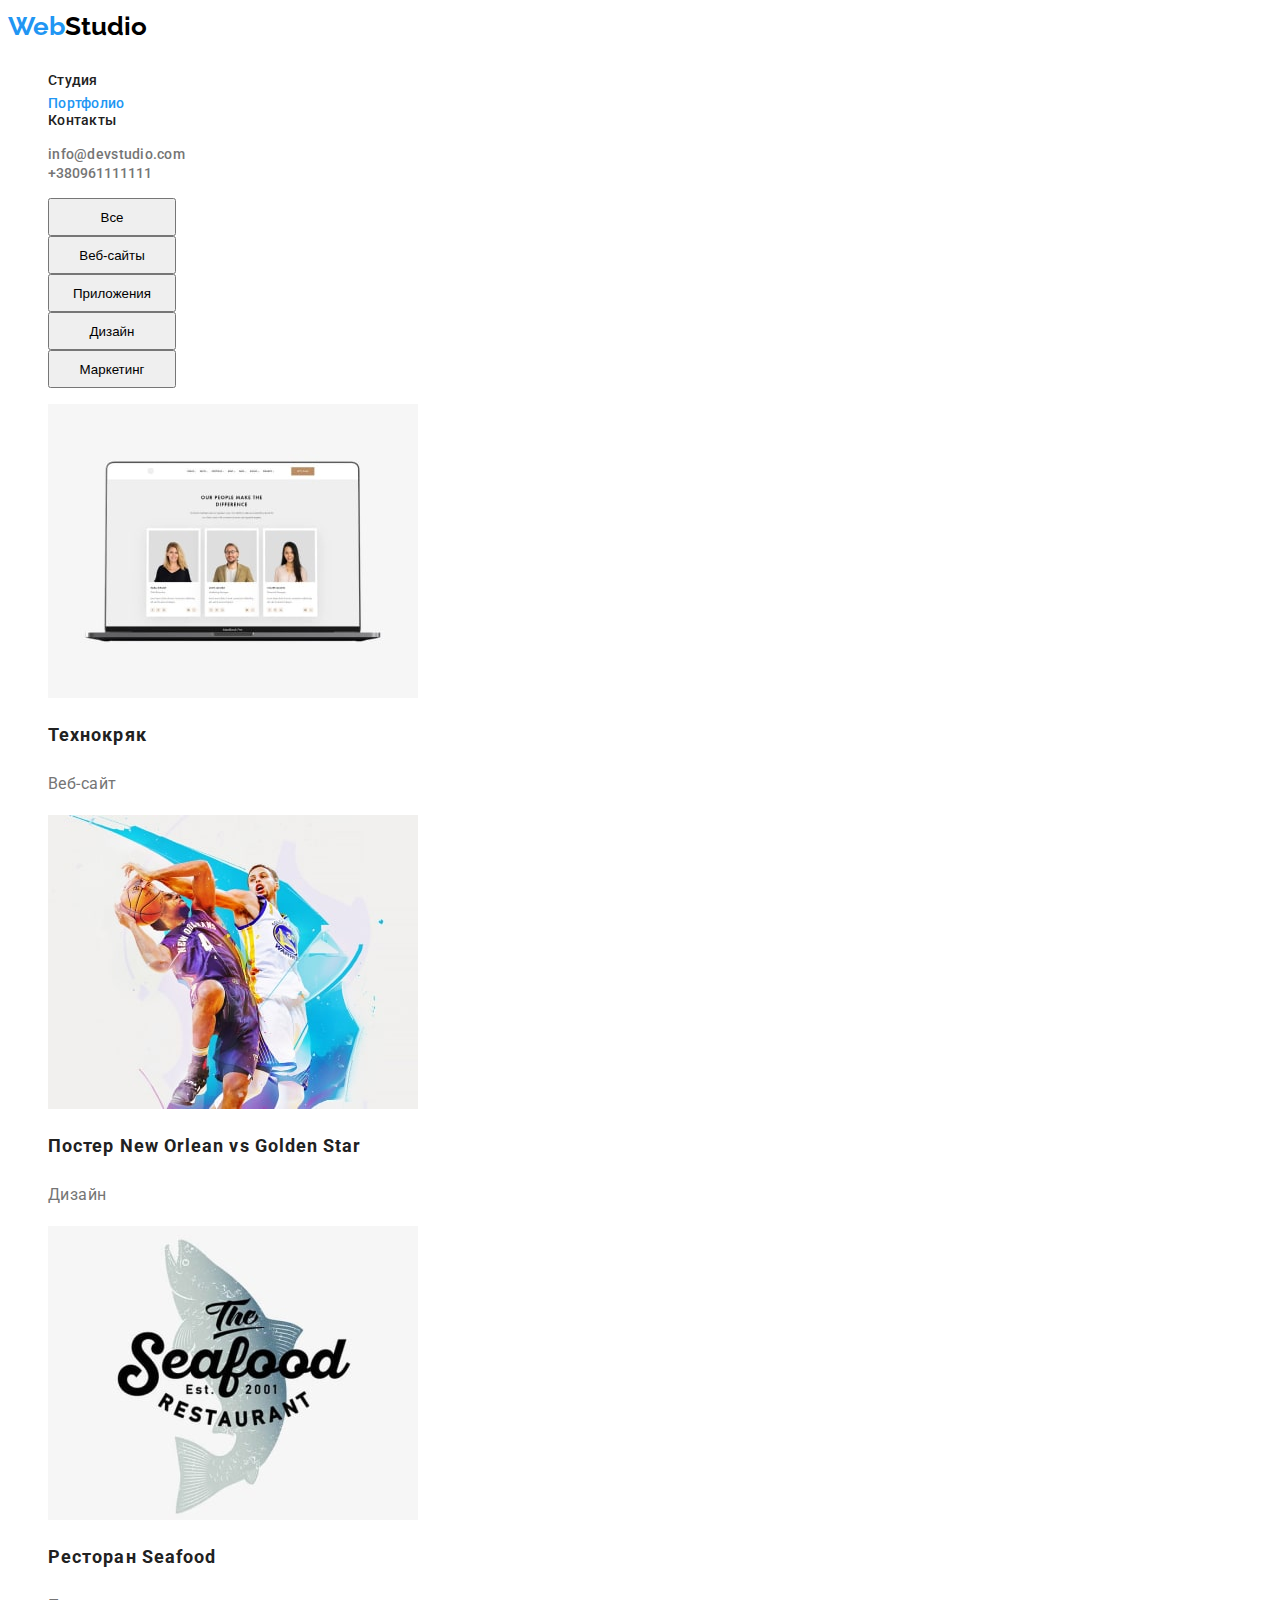
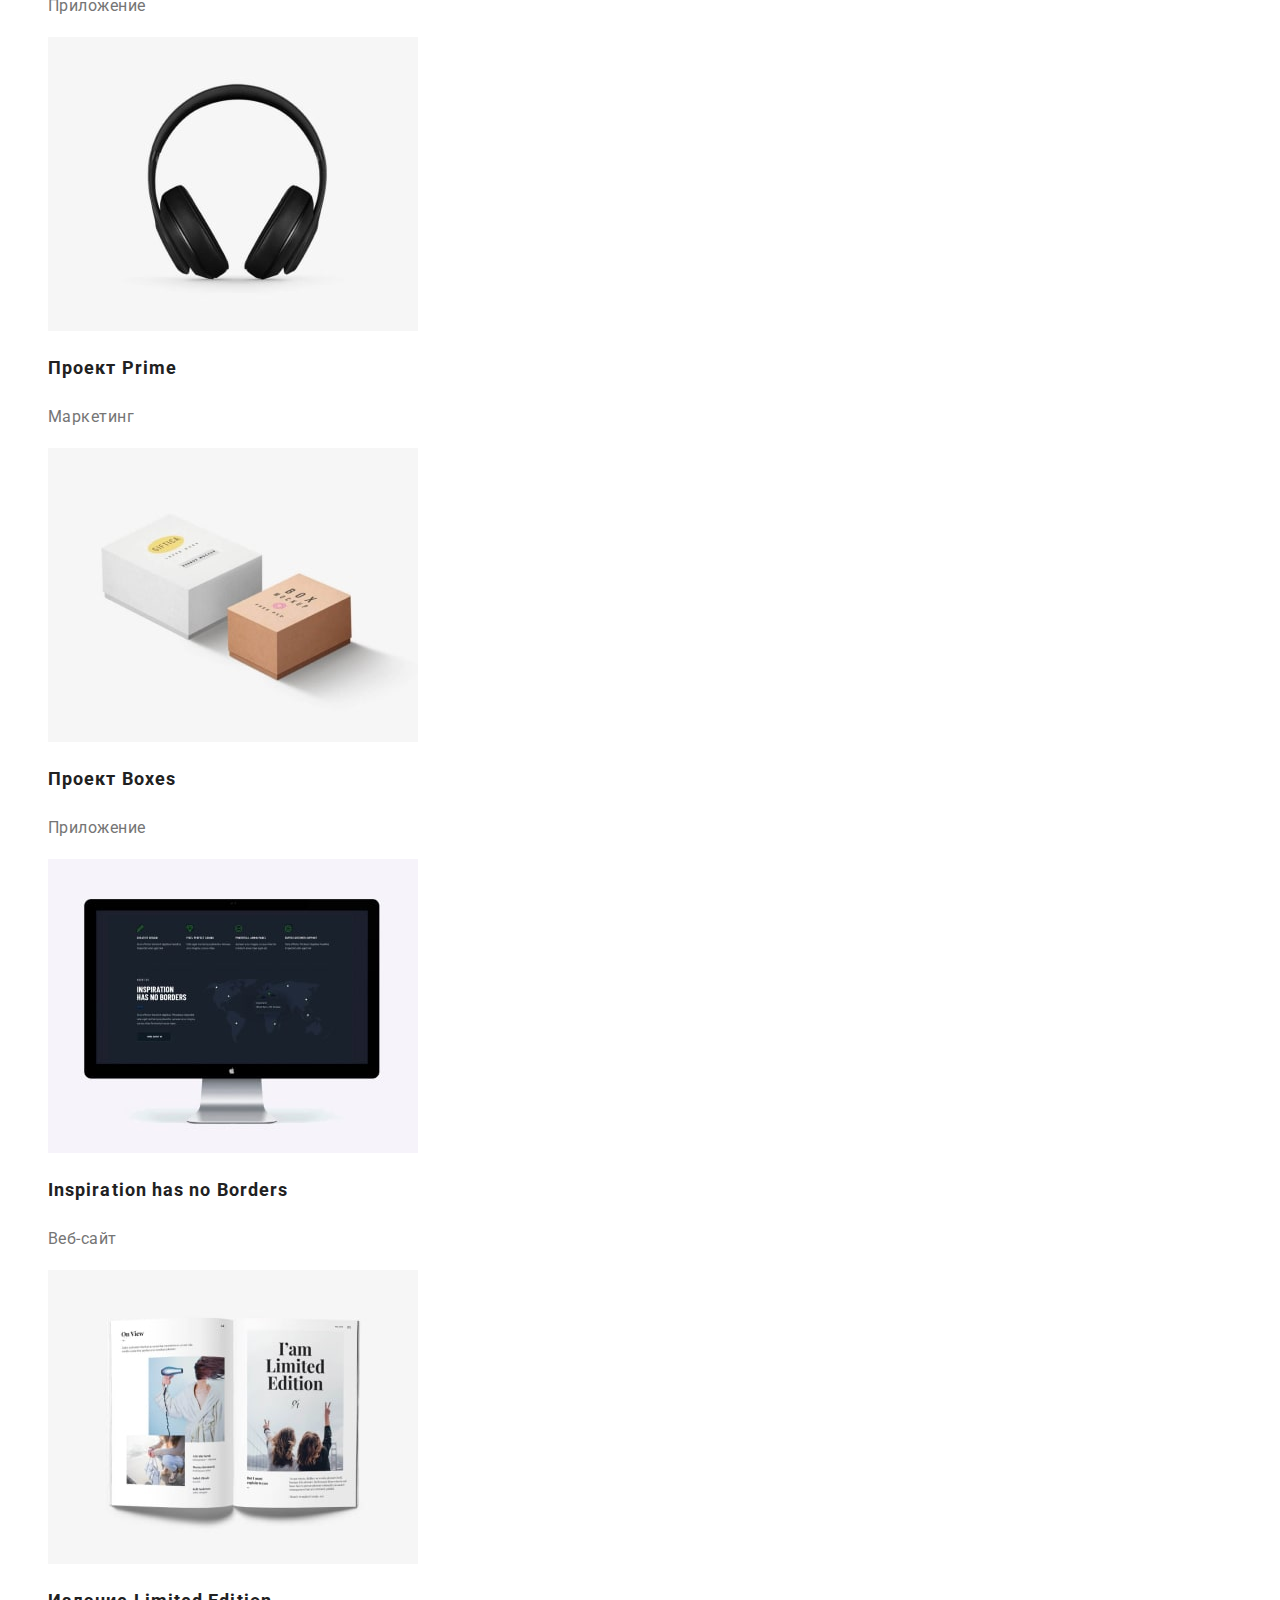
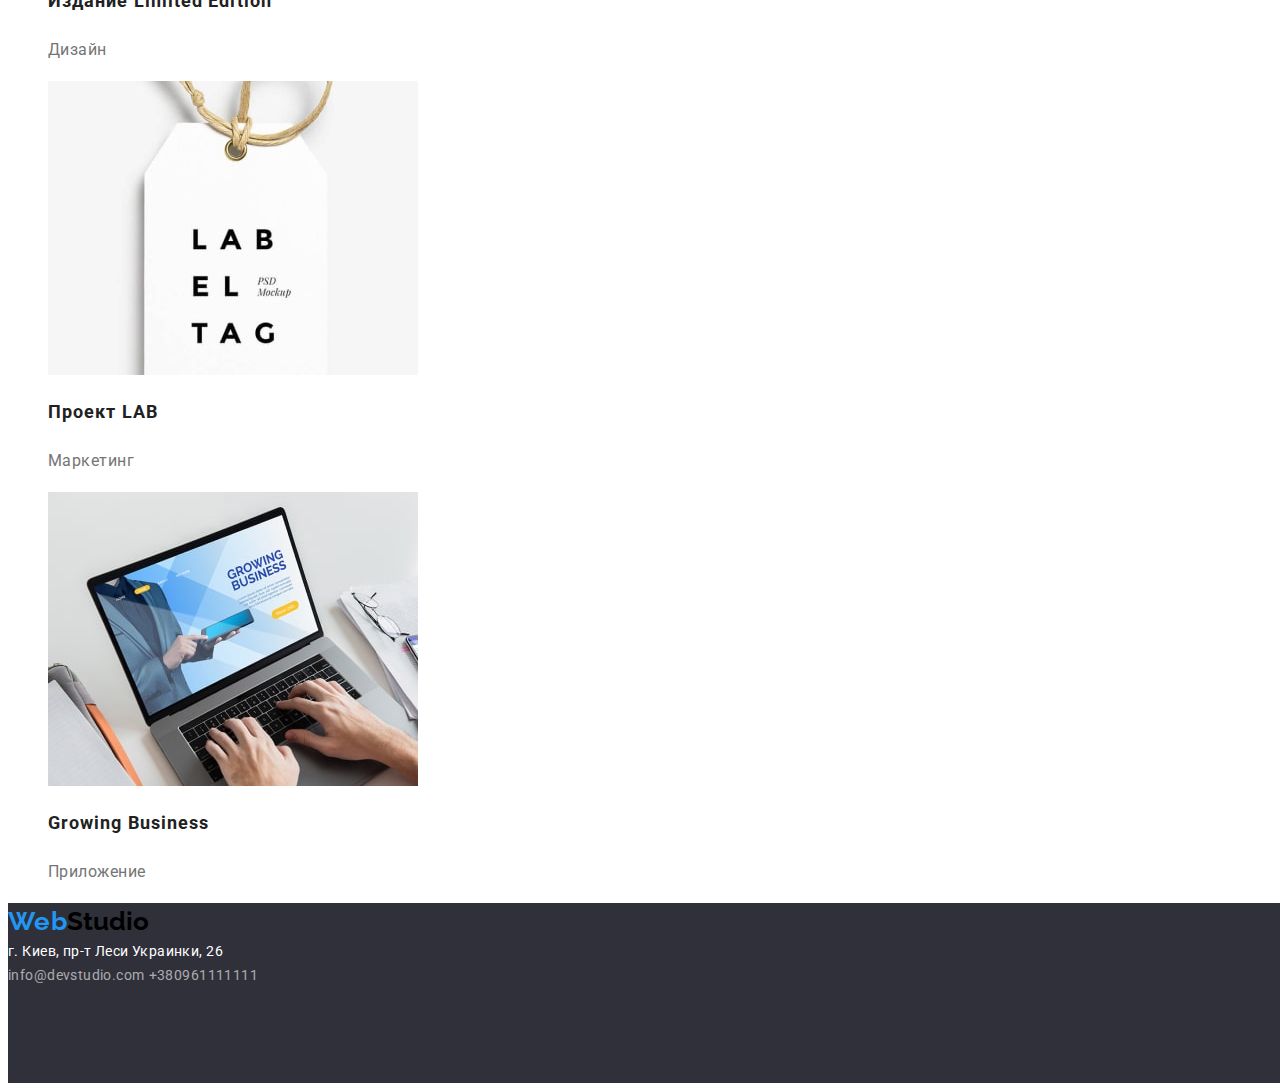
==== portfolio.html @ c07ab166 "Update portfolio.html" ====
<!DOCTYPE html>
<html lang="ru">
  <head>
    <meta charset="UTF-8" />
    <meta http-equiv="X-UA-Compatible" content="IE=edge" />
    <meta name="viewport" content="width=device-width, initial-scale=1.0" />    
    <title>Портфолио</title>
    <link rel="stylesheet" href="./css/styles.css" />
    <link rel="preconnect" href="https://fonts.googleapis.com" />
  <link rel="preconnect" href="https://fonts.gstatic.com" crossorigin />
  <link
    href="https://fonts.googleapis.com/css2?family=Raleway:wght@700&family=Roboto:wght@400;500;700;900&display=swap"
    rel="stylesheet"
  />
  </head>
  <body>
    <header class="page-header">
      <nav class="nav">
        <a class="logo-link" href="./index.html">
          <span class="logo-blue">Web</span><span class="logo-black">Studio</span>
        <ul class="site-nav">
          <li>
            <a href="./index.html" target="_self" class="link">Студия</a></li>
          <li>
            <a href="./portfolio.html"target="_self" class="link-current">Портфолио</a></li>
          <li><a href="#" class="link">Контакты</a></li>
        </ul>
      </nav>
      <ul>
        <li>
          <a href="mailto:info@devstudio.com" class="mailto"
            >info@devstudio.com</a
          >
        </li>
        <li><a href="tel:+380961111111" class="tel">+380961111111</a></li>
      </ul>
    </header>
    <main>
      <section class="section">
 <ul class="list">
        <li><button type="button>"<a href="#"class="button">Все</a></li>
        <li><button type="button>"<a href="#Веб-сайты" class="button">Веб-сайты</a></li>
        <li><button type="button>"<a href="#Приложения" class="button">Приложения</a></li>
        <li><button type="button>"<a href="#Дизайн" class="button">Дизайн</a></li>
        <li><button type="button>"<a href="#Маркетинг" class="button">Маркетинг</a></li>
      </ul>
      <ul class="list">
        <li class="item">
          <img
            src="./images/portfolio/notebook.jpg"
            alt="notebook"
            width="370"
            height="294"
          />

          <h2 class="title">Технокряк</h2>
          <p class="title-text">Веб-сайт</p>
        </li>
        <li class="item">
          <img
            src="./images/portfolio/basketball.jpg"
            alt="basketball"
            width="370"
            height="294"
          />
          <h2 class="title">Постер New Orlean vs Golden Star</h2>
          <p class="title-text">Дизайн</p>
        </li>
        <li class="item">
          <img
            src="./images/portfolio/seafood.jpg"
            alt="seafood"
            width="370"
            height="294"
          />
          <h2 class="title">Ресторан Seafood</h2>
          <p class="title-text">Приложение</p>
        </li>
        <li class="item">
          <img
            src="./images/portfolio/handsfree.jpg"
            alt="handsfree"
            width="370"
            height="294"
          />
          <h2 class="title">Проект Prime</h2>
          <p class="title-text">Маркетинг</p>
        </li>
        <li class="item">
          <img
            src="./images/portfolio/boxes.jpg"
            alt="boxes"title-
            width="370"title-
            height="294"
          />
          <h2 class="title">Проект Boxes</h2>
          <p class="title-text">Приложение</p>
        </li>
        <li class="item">
          <img
            src="./images/portfolio/monitor.jpg"
            alt="monitor"
            width="370"
            height="294"
          />
          <h2 lang="en" class="title">Inspiration has no Borders</h2>
          <p class="title-text">Веб-сайт</p>
        </li>
        <li class="item">
          <img
            src="./images/portfolio/paper.jpg"
            alt="paper"
            width="370"
            height="294"
          />
          <h2 class="title">Издание Limited Edition</h2>
          <p class="title-text">Дизайн</p>
        </li>
        <li class="item">
          <img
            src="./images/portfolio/label.jpg"
            alt="label"
            width="370"
            height="294"
          />
          <h2 class="title">Проект LAB</h2>
          <p class="title-text">Маркетинг</p>
        </li>
        <li class="item">
          <img
            src="./images/portfolio/notebook2.jpg"
            alt="notebook2"
            width="370"
            height="294"title-
          />
          <h2 lang="en" class="title">Growing Business</h2>
          <p class="title-text">Приложение</p>
        </li>
      </ul>
      </section>
    </main>
    <footer class="footer"> 
      <a class="logo-footer" href="./index.html">
      <span class="logo-blue">Web</span><span class="logo-black">Studio</span></a>
      <address class="address">
        <a class="text"
          href="https://goo.gl/maps/abnh6qpAqcnmWEYV7"
          target="_blank"
          rel="noopener noreferrer"
          >г. Киев, пр-т Леси Украинки, 26</a
        >
      </address>
      <a href="mailto:info@devstudio.com"class="mailto">info@devstudio.com</a>
      <a href="tel:+380961111111" class="tel">+380961111111</a>
    </footer>
  </body>
</html>
---- css/styles.css ----
body {
  font-family: "Raleway", sans-serif;
  font-family: "Roboto", sans-serif;
}

ul {
  list-style: none;
}
/* Логотип */
.logo-link {
  font-family: "Raleway";
  font-style: normal;
  font-weight: 700;
  font-size: 26px;
  line-height: 1.4;
  text-decoration: none;
}
.logo-blue {
  font-family: "Raleway";
  font-style: normal;
  font-weight: 700;
  font-size: 26px;
  line-height: 1.4;
  text-decoration: none;
  color: #2196f3;
}
.logo-black {
  font-family: "Raleway";
  font-style: normal;
  font-weight: 700;
  font-size: 26px;
  line-height: 1.4;
  text-decoration: none;
  color: black;
}
.link-current {
  color: #2196f3;
}
.site-nav {
  font-family: "Roboto";
  font-style: normal;
  font-weight: 500;
  font-size: 14px;
  line-height: 1.2;
  letter-spacing: 0.02em;
}
.site-nav a {
  text-decoration: none;
}
.site-nav .link {
  color: #212121;
}

/* E-mail */
.mailto {
  font-family: "Roboto";
  font-style: normal;
  font-weight: 500;
  font-size: 14px;
  line-height: 1.15;
  letter-spacing: 0.02em;
  color: #757575;
  text-decoration: none;
}
.mailto:hover {
  color: #2196f3;
}
/* Телефон */
.tel {
  font-family: Roboto;
  font-style: normal;
  font-weight: 500;
  font-size: 14px;
  line-height: 1.15;
  color: #757575;
  text-decoration: none;
}
.tel:hover {
  color: #2196f3;
}

main {
  background-color: #ffffff;
}
.section-captain {
  background-color: #2f303a;
  width: 1600px;
  height: 300px;
  left: 0px;
  top: 80px;
}
.section-captain-title {
  font-family: "Roboto";
  font-style: normal;
  font-weight: 900;
  font-size: 44px;
  line-height: 1.36;
  text-align: center;
  letter-spacing: 0.06em;
  text-transform: uppercase;
  color: #ffffff;
}
/* Кнопка */
.btn {
  font-family: "Roboto";
  font-style: normal;
  font-weight: 700;
  font-size: 16px;
  line-height: 1.87;
  display: flex;
  align-items: center;
  text-align: center;
  letter-spacing: 0.06em;
  color: #ffffff;
}
.btn {
  position: absolute;
  width: 200px;
  height: 50px;
  left: 700px;
  top: 430px;
  background: #2196f3;
  box-shadow: 0px 4px 4px rgba(0, 0, 0, 0.15);
  border-radius: 4px;
}
.btn:hover {
  color: teal;
}

/* Section 1 */
.section .subtitle {
  font-family: "Roboto";
  font-style: normal;
  font-weight: 700;
  font-size: 14px;
  line-height: 1.17;
  letter-spacing: 0.03em;
  text-transform: uppercase;

  color: #212121;
}
.section .text {
  font-family: "Roboto";
  font-style: normal;
  font-weight: 400;
  font-size: 14px;
  line-height: 1.71;
  letter-spacing: 0.03em;

  color: #757575;
}
.content .title {
  font-family: "Roboto";
  font-style: normal;
  font-weight: 700;
  font-size: 36px;
  line-height: 1.17;
  text-align: center;
  letter-spacing: 0.03em;
}
.user {
  width: 1600px;
  background: #f5f4fa;
}
.user .title {
  font-family: "Roboto";
  font-style: normal;
  font-weight: 700;
  font-size: 36px;
  line-height: 1.17;
  text-align: center;
  letter-spacing: 0.03em;
}
.user h3 {
  font-family: "Roboto";
  font-style: normal;
  font-weight: 500;
  font-size: 16px;
  line-height: 1.17;
  letter-spacing: 0.03em;
  color: #212121;
}
.user p {
  font-family: "Roboto";
  font-style: normal;
  font-weight: 400;
  font-size: 16px;
  line-height: 1.17;
  letter-spacing: 0.03em;
  color: #757575;
}
.name-text {
  text-align: center;
}

.footer {
  width: 1600px;
  height: 180px;
  left: 0px;
  top: 2097px;

  background: #2f303a;
}
.footer .logo-footer {
  text-decoration: none;
}
.footer .logo-blue {
  font-family: "Raleway";
  font-style: normal;
  font-weight: 700;
  font-size: 26px;
  line-height: 1.38;
  letter-spacing: 0.03em;
}
.footer .logo-white {
  font-family: "Raleway";
  font-style: normal;
  font-weight: 700;
  font-size: 26px;
  line-height: 1.38;
  letter-spacing: 0.03em;
  color: white;
}
.footer .address {
  font-family: "Roboto";
  font-style: normal;
  font-weight: 400;
  font-size: 14px;
  line-height: 1.71;
  letter-spacing: 0.03em;
  color: #ffffff;
}
.footer .text {
  text-decoration: none;
  color: #ffffff;
}
.footer .text:hover {
  color: #2196f3;
}
.footer .mailto {
  font-family: "Roboto";
  font-style: normal;
  font-weight: 400;
  font-size: 14px;
  line-height: 1.71;
  letter-spacing: 0.03em;
  color: rgba(255, 255, 255, 0.6);
}
.footer .mailto:hover {
  color: #2196f3;
}
.footer .tel {
  font-family: "Roboto";
  font-style: normal;
  font-weight: 400;
  font-size: 14px;
  line-height: 1.71;
  letter-spacing: 0.03em;
  color: rgba(255, 255, 255, 0.6);
}
.footer .tel:hover {
  color: #2196f3;
}
/* Portfolio */
.list .button {
  width: 128px;
  height: 38px;
  left: 576px;
  top: 174px;
}
.list .button:hover {
  color: #2196f3;
}

.header {
  background-color: #fff;
}
.item .title {
  width: 322px;
  height: 36px;
  left: 239px;
  top: 576px;

  font-family: "Roboto";
  font-style: normal;
  font-weight: 700;
  font-size: 18px;
  line-height: 36px;
  /* identical to box height, or 200% */

  letter-spacing: 0.06em;

  color: #212121;
}
.title-text {
  width: 322px;
  height: 30px;
  left: 239px;
  top: 616px;

  font-family: "Roboto";
  font-style: normal;
  font-weight: 400;
  font-size: 16px;
  line-height: 30px;
  /* identical to box height, or 188% */

  letter-spacing: 0.03em;

  color: #757575;
}
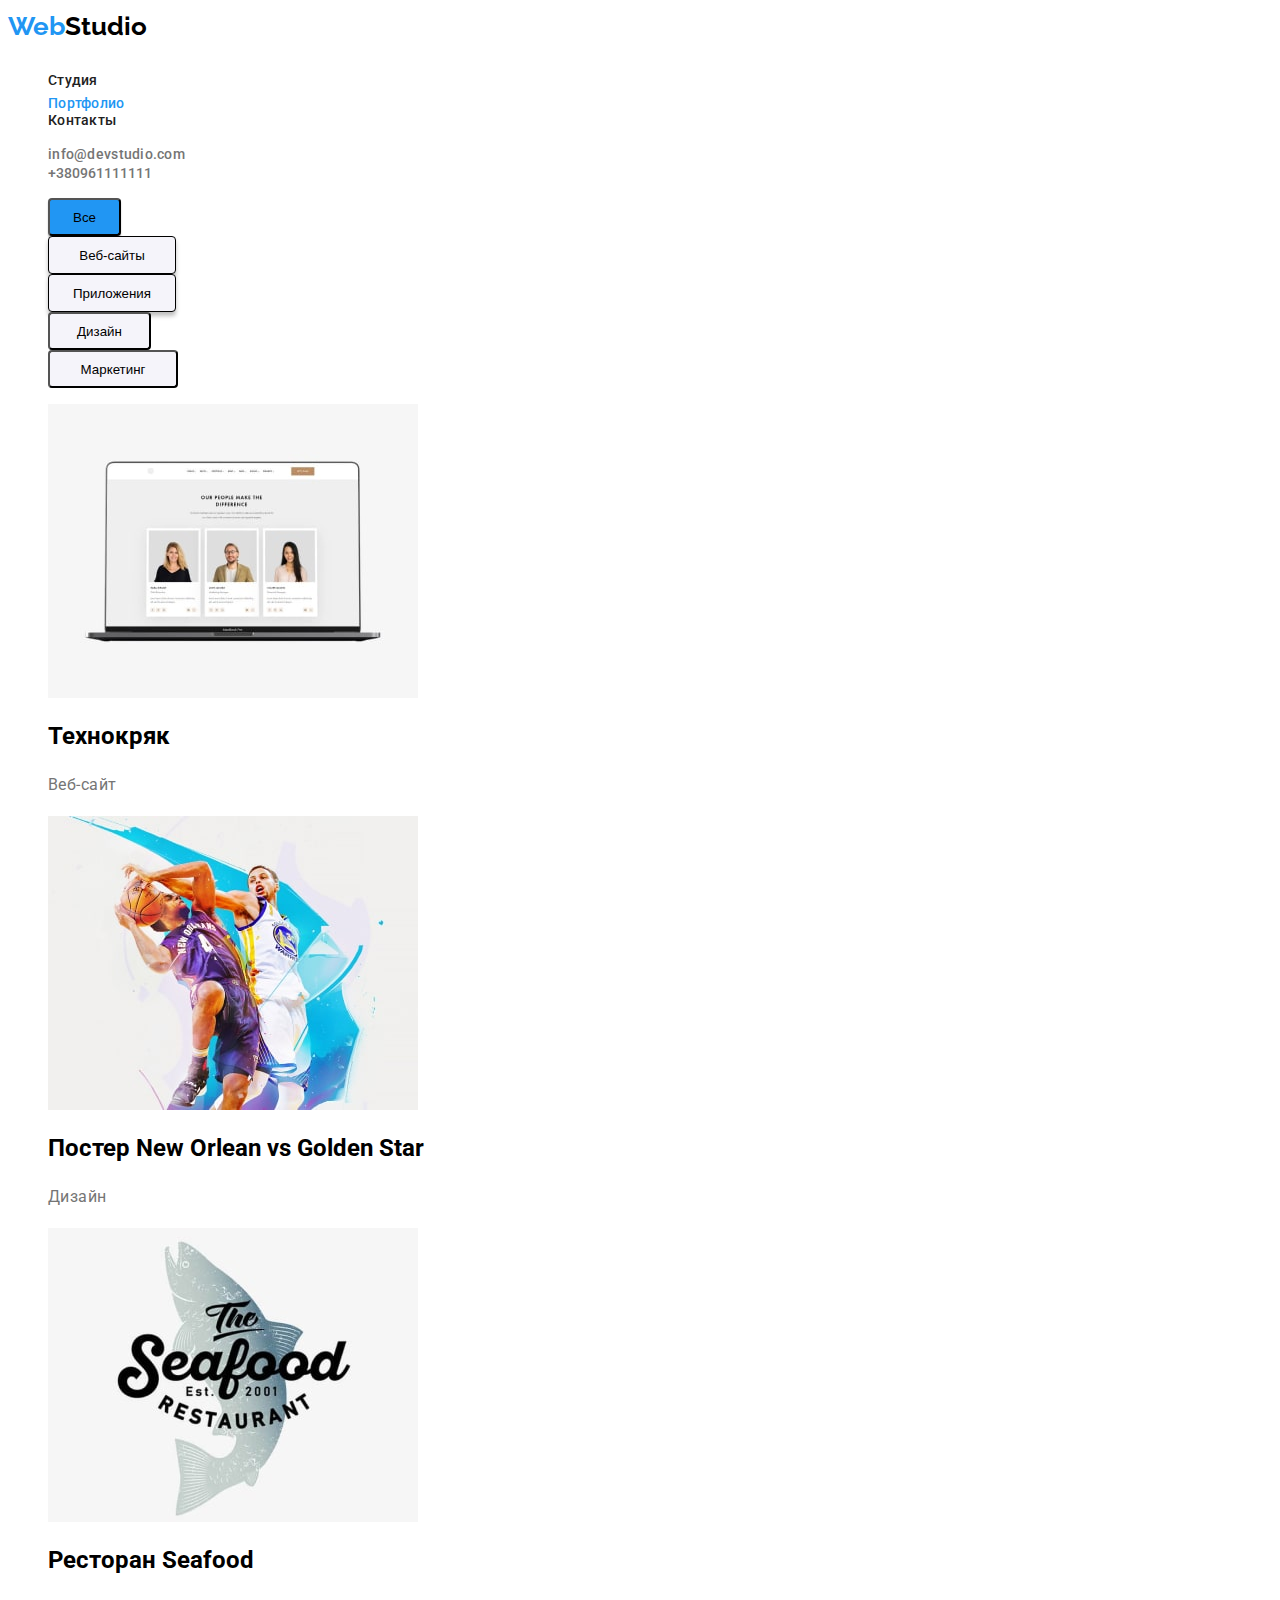
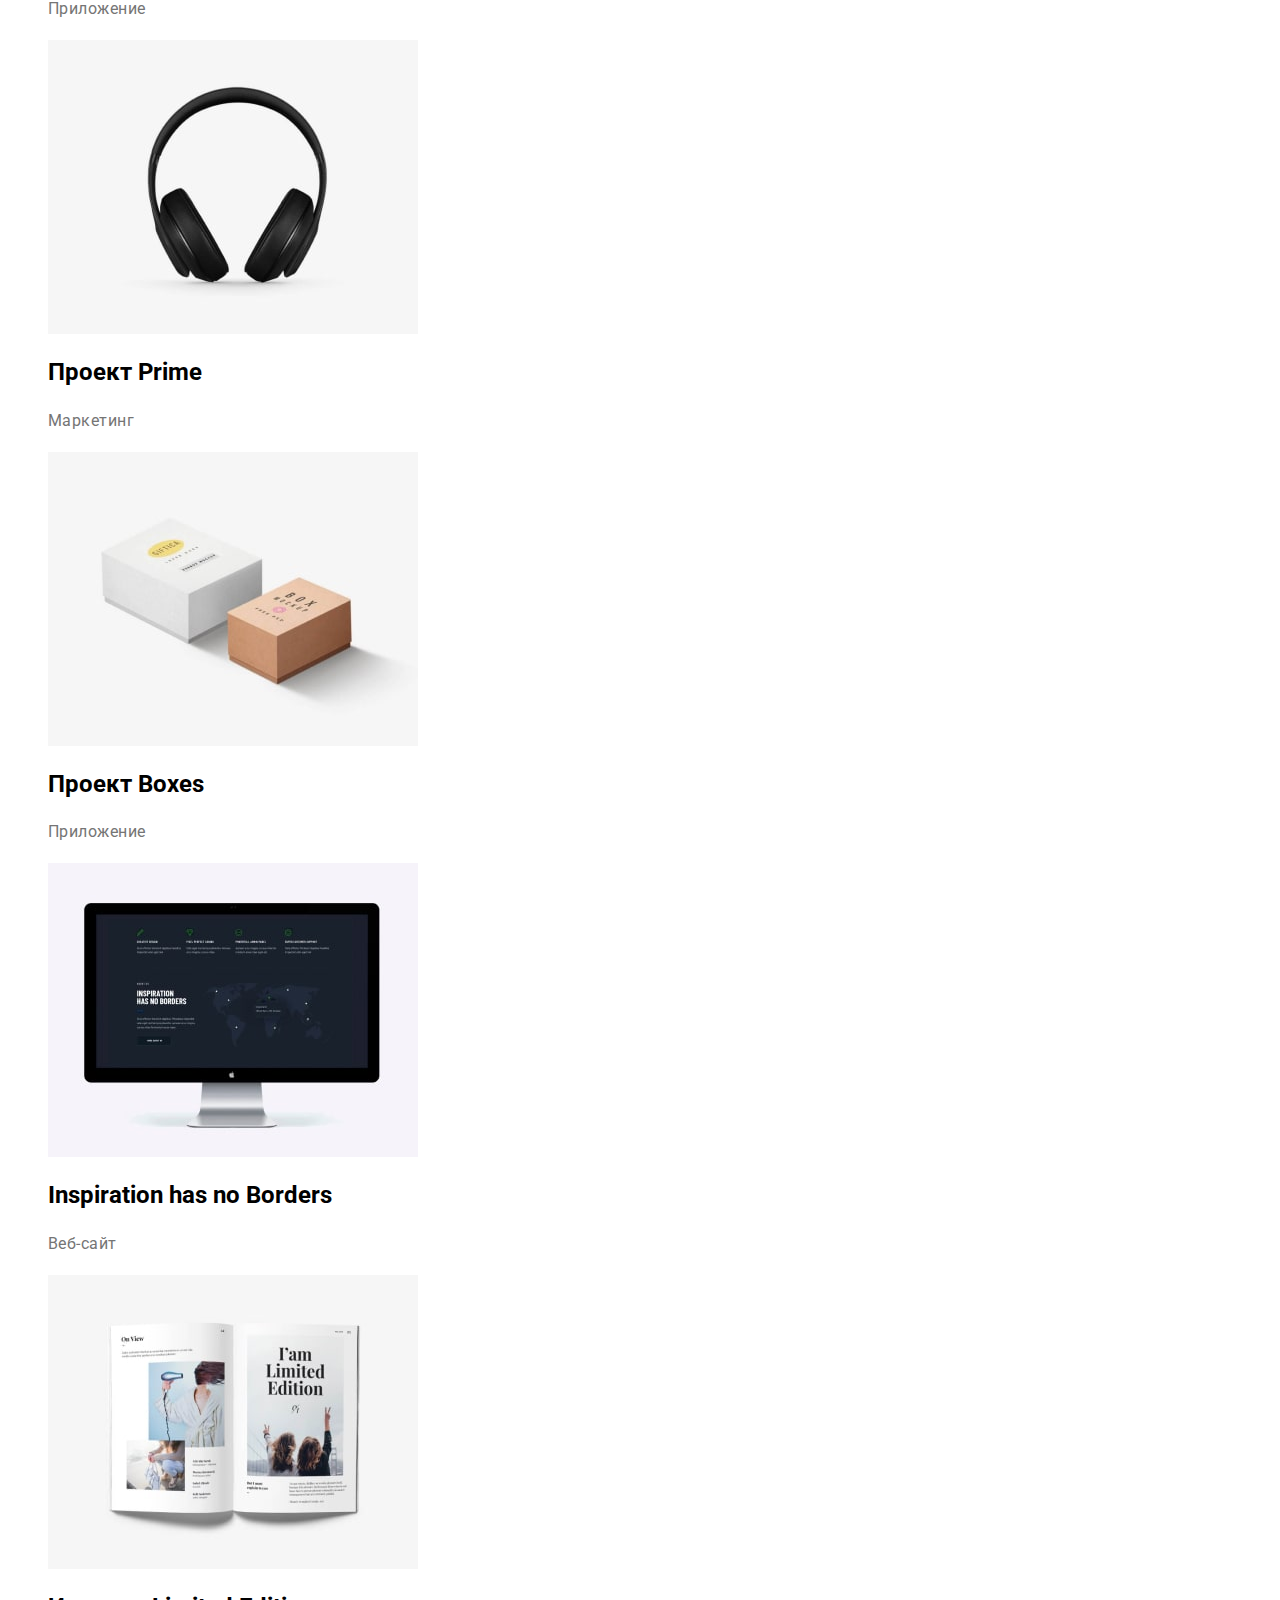
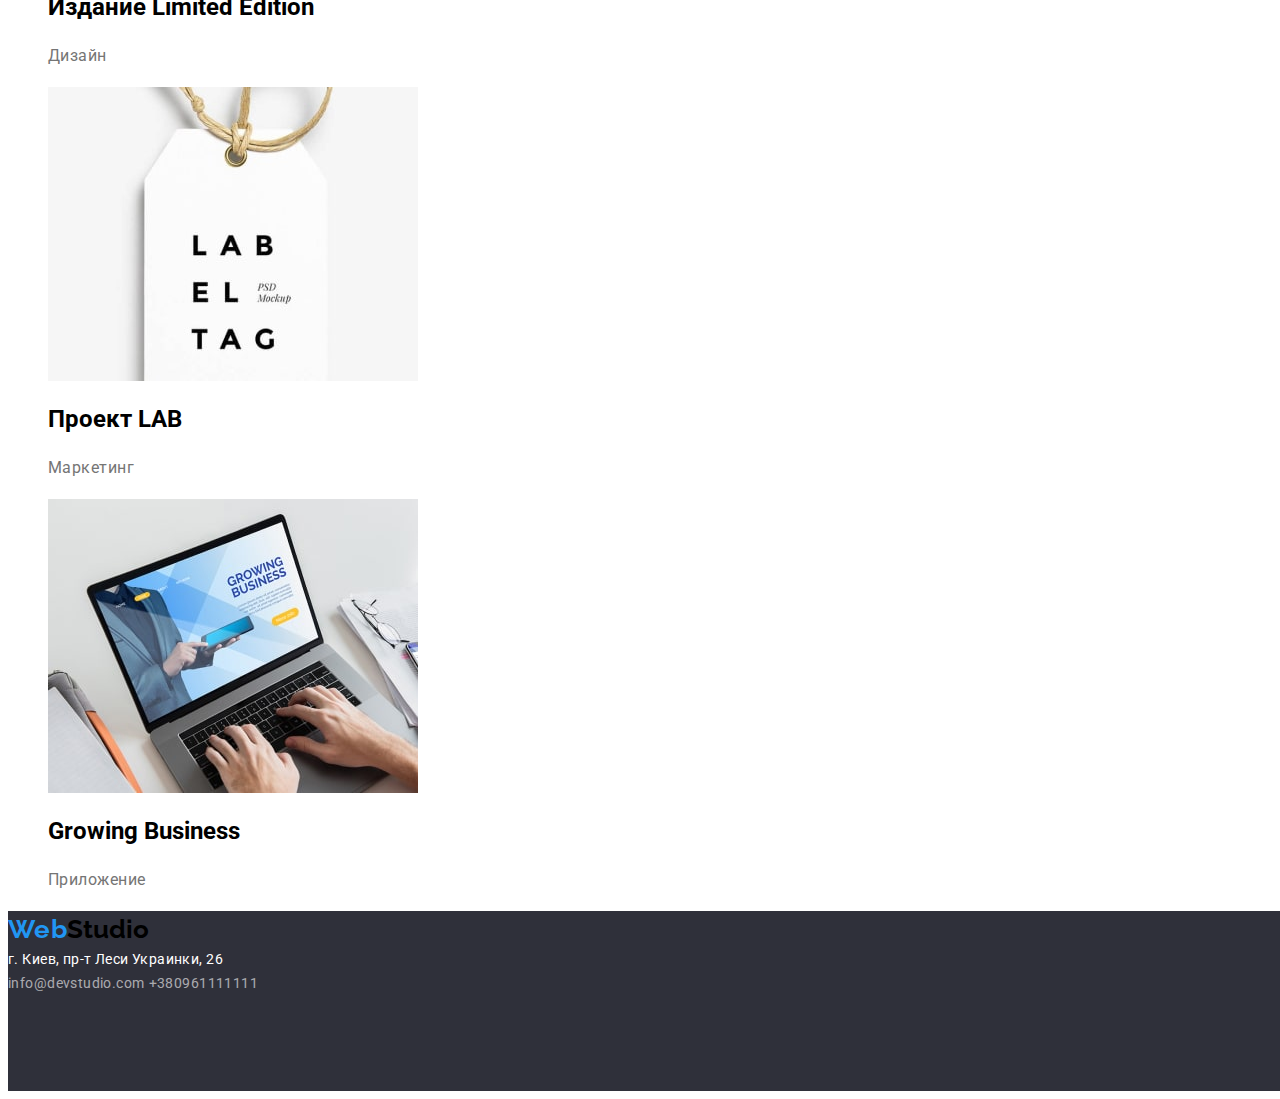
==== commit 017899e3: "Update portfolio.html" ====
--- a/portfolio.html
+++ b/portfolio.html
@@ -20,7 +20,8 @@
           <span class="logo-blue">Web</span><span class="logo-black">Studio</span>
         <ul class="site-nav">
           <li>
-            <a href="./index.html" target="_self" class="link">Студия</a></li>
+            <a href="./index.html" target="_self" class="link">Студия</a>
+          </li>
           <li>
             <a href="./portfolio.html"target="_self" class="link-current">Портфолио</a></li>
           <li><a href="#" class="link">Контакты</a></li>
@@ -38,11 +39,11 @@
     <main>
       <section class="section">
  <ul class="list">
-        <li><button type="button>"<a href="#"class="button">Все</a></li>
-        <li><button type="button>"<a href="#Веб-сайты" class="button">Веб-сайты</a></li>
-        <li><button type="button>"<a href="#Приложения" class="button">Приложения</a></li>
-        <li><button type="button>"<a href="#Дизайн" class="button">Дизайн</a></li>
-        <li><button type="button>"<a href="#Маркетинг" class="button">Маркетинг</a></li>
+        <li><button type="button>"<a href="#"class="button-hero">Все</a></li>
+        <li><button type="button>"<a href="#Веб-сайты" class="button-site">Веб-сайты</a></li>
+        <li><button type="button>"<a href="#Приложения" class="button-app">Приложения</a></li>
+        <li><button type="button>"<a href="#Дизайн" class="button-design">Дизайн</a></li>
+        <li><button type="button>"<a href="#Маркетинг" class="button-mark">Маркетинг</a></li>
       </ul>
       <ul class="list">
         <li class="item">
--- a/css/styles.css
+++ b/css/styles.css
@@ -36,6 +36,7 @@
 .link-current {
   color: #2196f3;
 }
+/* Навигация */
 .site-nav {
   font-family: "Roboto";
   font-style: normal;
@@ -192,7 +193,7 @@
 .name-text {
   text-align: center;
 }
-
+/* Подвал */
 .footer {
   width: 1600px;
   height: 180px;
@@ -261,35 +262,85 @@
 .footer .tel:hover {
   color: #2196f3;
 }
-/* Portfolio */
-.list .button {
+/* Порфолио */
+
+.button-hero {
+  width: 73px;
+  height: 38px;
+  left: 495px;
+  top: 174px;
+  background: #2196f3;
+  box-shadow: 0px 3px 1px rgba(0, 0, 0, 0.1), 0px 1px 2px rgba(0, 0, 0, 0.08),
+    0px 2px 2px rgba(0, 0, 0, 0.12);
+  border-radius: 4px;
+}
+.button-hero:hover {
+  color: #2196f3;
+}
+.button-site {
   width: 128px;
   height: 38px;
   left: 576px;
   top: 174px;
-}
-.list .button:hover {
+  background: #f5f4fa;
+  border: 1px solid #000000;
+  box-sizing: border-box;
+  box-shadow: 0px 4px 4px rgba(0, 0, 0, 0.25);
+  border-radius: 4px;
+}
+.button-site:hover {
+  color: #2196f3;
+}
+.button-app {
+  width: 128px;
+  height: 38px;
+  left: 576px;
+  top: 174px;
+  background: #f5f4fa;
+  border: 1px solid #000000;
+  box-sizing: border-box;
+  box-shadow: 0px 4px 4px rgba(0, 0, 0, 0.25);
+  border-radius: 4px;
+}
+.button-app:hover {
+  color: #2196f3;
+}
+.button-design {
+  width: 103px;
+  height: 38px;
+  left: 865px;
+  top: 174px;
+
+  background: #f5f4fa;
+  border-radius: 4px;
+}
+.button-design:hover {
+  color: #2196f3;
+}
+.button-mark {
+  width: 130px;
+  height: 38px;
+  left: 976px;
+  top: 174px;
+  background: #f5f4fa;
+  border-radius: 4px;
+}
+.button-mark:hover {
   color: #2196f3;
 }
 
 .header {
   background-color: #fff;
 }
-.item .title {
+.title h2 {
   width: 322px;
   height: 36px;
   left: 239px;
   top: 576px;
-
-  font-family: "Roboto";
-  font-style: normal;
   font-weight: 700;
   font-size: 18px;
-  line-height: 36px;
-  /* identical to box height, or 200% */
-
+  line-height: 2;
   letter-spacing: 0.06em;
-
   color: #212121;
 }
 .title-text {
@@ -297,15 +348,9 @@
   height: 30px;
   left: 239px;
   top: 616px;
-
-  font-family: "Roboto";
-  font-style: normal;
   font-weight: 400;
   font-size: 16px;
-  line-height: 30px;
-  /* identical to box height, or 188% */
-
-  letter-spacing: 0.03em;
-
-  color: #757575;
-}
+  line-height: 1.87;
+  letter-spacing: 0.03em;
+  color: #757575;
+}
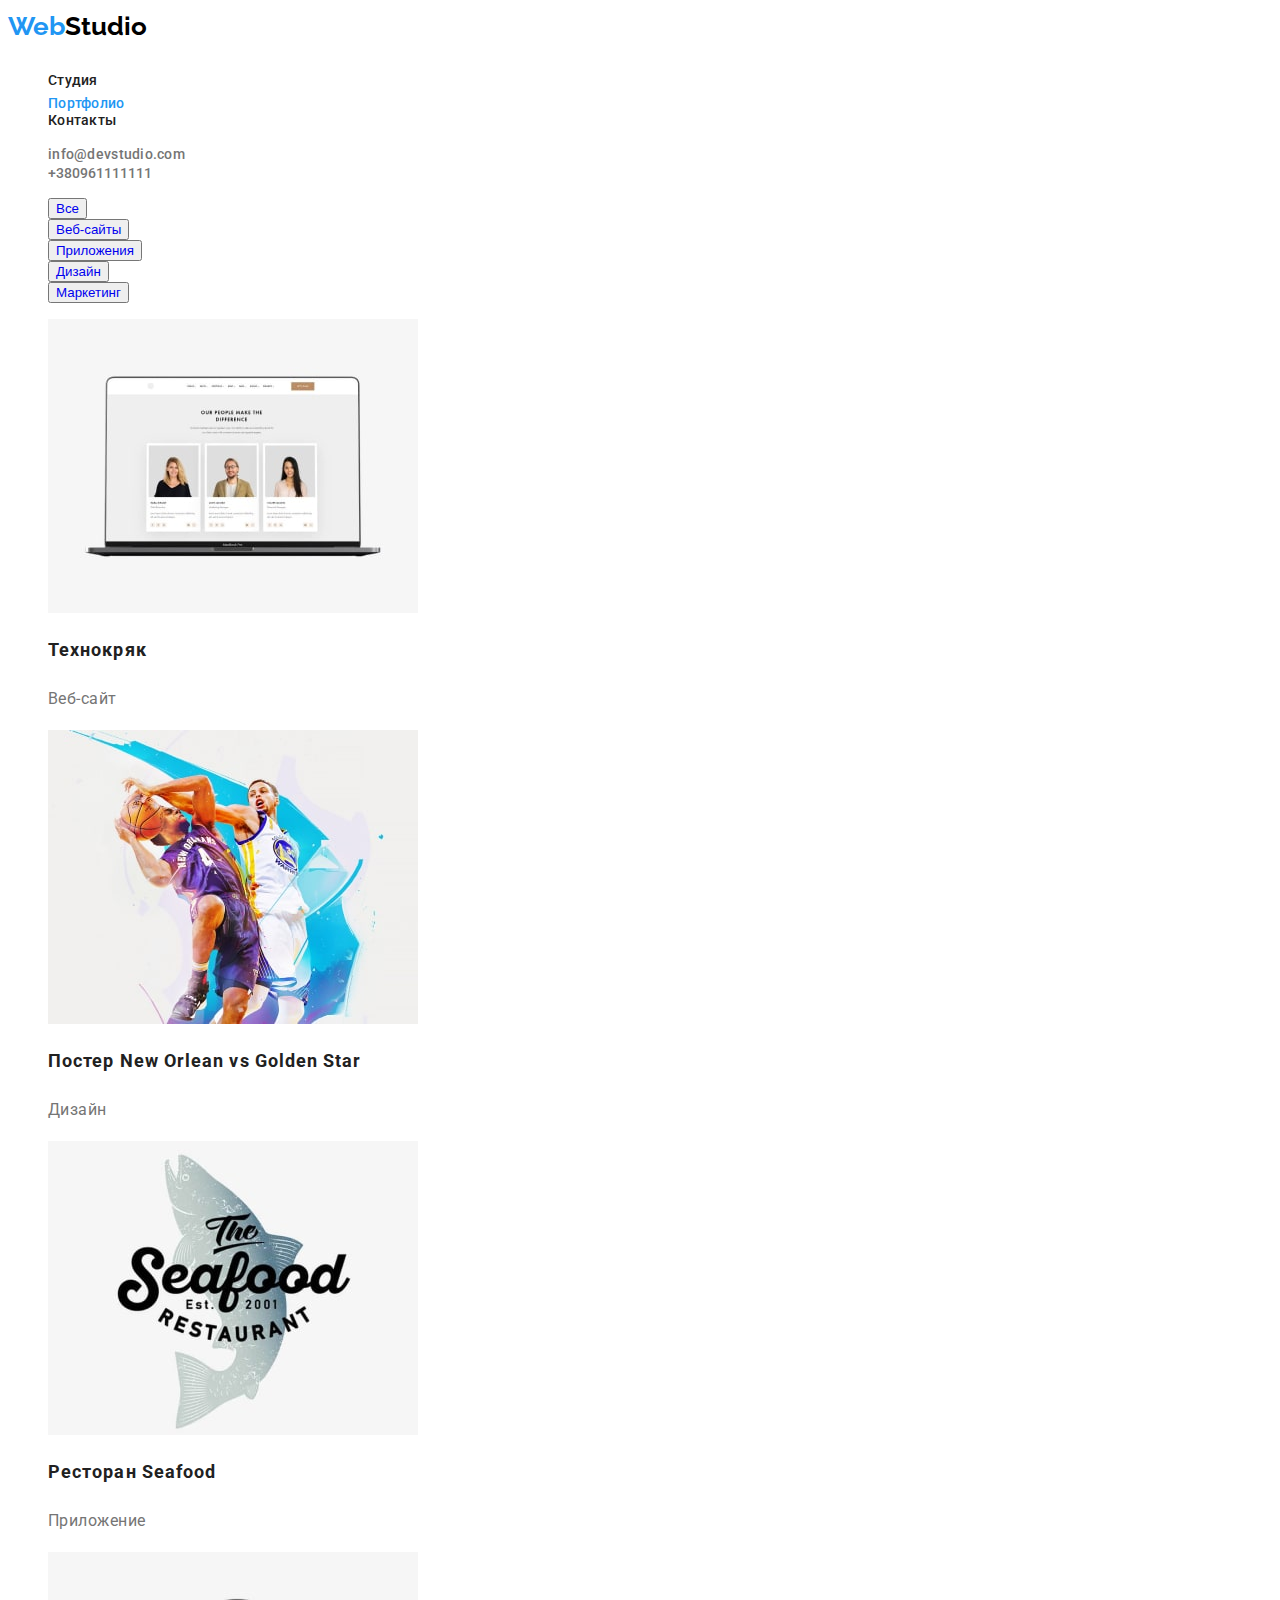
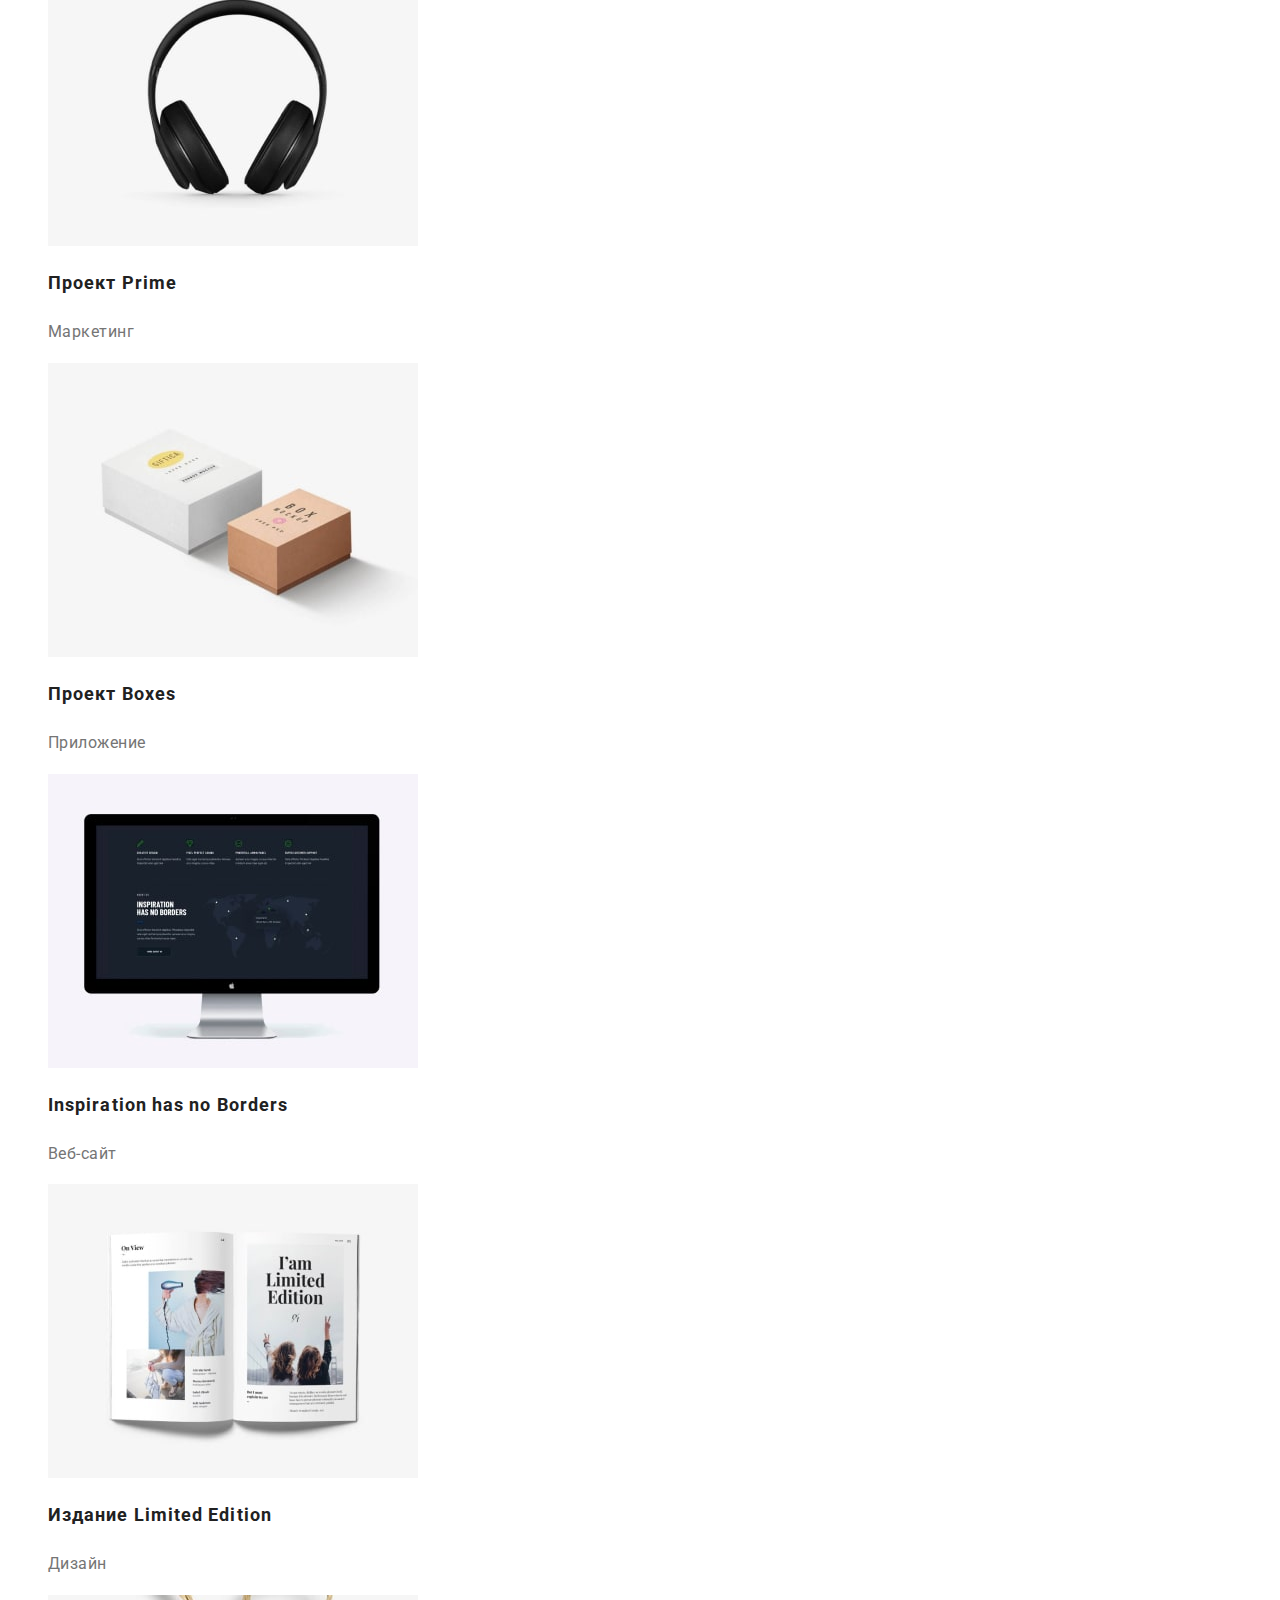
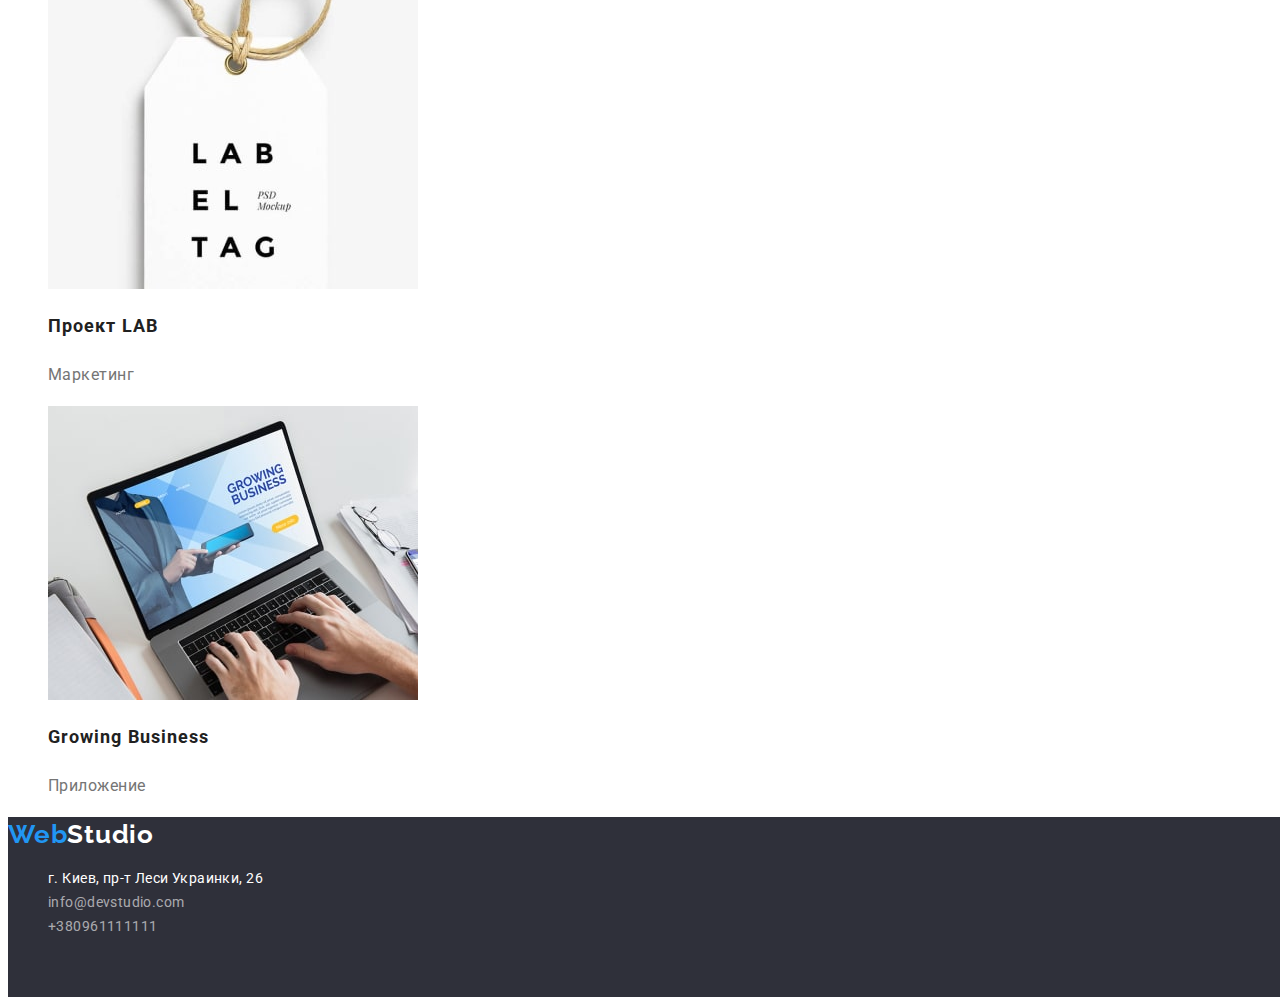
==== commit 788e0ea2: "Update portfolio.html" ====
--- a/portfolio.html
+++ b/portfolio.html
@@ -39,11 +39,11 @@
     <main>
       <section class="section">
  <ul class="list">
-        <li><button type="button>"<a href="#"class="button-hero">Все</a></li>
-        <li><button type="button>"<a href="#Веб-сайты" class="button-site">Веб-сайты</a></li>
-        <li><button type="button>"<a href="#Приложения" class="button-app">Приложения</a></li>
-        <li><button type="button>"<a href="#Дизайн" class="button-design">Дизайн</a></li>
-        <li><button type="button>"<a href="#Маркетинг" class="button-mark">Маркетинг</a></li>
+   <li><button type="button"</button><a href="#" class="button">Все</a></li>
+   <li><button type="button"</button><a href="#Веб-сайты" class="button">Веб-сайты</a></li>
+   <li><button type="button"</button><a href="#Приложения" class="button">Приложения</a></li>
+   <li><button type="button"</button><a href="#Дизайн" class="button">Дизайн</a></li>
+   <li><button type="button"</button><a href="#Маркетинг" class="button">Маркетинг</a></li>
       </ul>
       <ul class="list">
         <li class="item">
@@ -140,19 +140,30 @@
       </ul>
       </section>
     </main>
-    <footer class="footer"> 
+    <footer class="footer">
       <a class="logo-footer" href="./index.html">
-      <span class="logo-blue">Web</span><span class="logo-black">Studio</span></a>
+        <span class="logo-blue">Web</span
+        ><span class="logo-white">Studio</span></a
+      >
       <address class="address">
-        <a class="text"
-          href="https://goo.gl/maps/abnh6qpAqcnmWEYV7"
-          target="_blank"
-          rel="noopener noreferrer"
-          >г. Киев, пр-т Леси Украинки, 26</a
-        >
+        <ul>
+          <li>
+            <a
+              class="text"
+              href="https://goo.gl/maps/abnh6qpAqcnmWEYV7"
+              target="_blank"
+              rel="noopener noreferrer"
+              >г. Киев, пр-т Леси Украинки, 26</a
+            >
+          </li>
+          <li>
+            <a href="mailto:info@devstudio.com" class="mailto"
+              >info@devstudio.com</a
+            >
+          </li>
+          <li><a href="tel:+380961111111" class="tel">+380961111111</a></li>
+        </ul>
       </address>
-      <a href="mailto:info@devstudio.com"class="mailto">info@devstudio.com</a>
-      <a href="tel:+380961111111" class="tel">+380961111111</a>
     </footer>
   </body>
 </html>
--- a/css/styles.css
+++ b/css/styles.css
@@ -263,80 +263,15 @@
   color: #2196f3;
 }
 /* Порфолио */
-
-.button-hero {
-  width: 73px;
-  height: 38px;
-  left: 495px;
-  top: 174px;
-  background: #2196f3;
-  box-shadow: 0px 3px 1px rgba(0, 0, 0, 0.1), 0px 1px 2px rgba(0, 0, 0, 0.08),
-    0px 2px 2px rgba(0, 0, 0, 0.12);
-  border-radius: 4px;
-}
-.button-hero:hover {
-  color: #2196f3;
-}
-.button-site {
-  width: 128px;
-  height: 38px;
-  left: 576px;
-  top: 174px;
-  background: #f5f4fa;
-  border: 1px solid #000000;
-  box-sizing: border-box;
-  box-shadow: 0px 4px 4px rgba(0, 0, 0, 0.25);
-  border-radius: 4px;
-}
-.button-site:hover {
-  color: #2196f3;
-}
-.button-app {
-  width: 128px;
-  height: 38px;
-  left: 576px;
-  top: 174px;
-  background: #f5f4fa;
-  border: 1px solid #000000;
-  box-sizing: border-box;
-  box-shadow: 0px 4px 4px rgba(0, 0, 0, 0.25);
-  border-radius: 4px;
-}
-.button-app:hover {
-  color: #2196f3;
-}
-.button-design {
-  width: 103px;
-  height: 38px;
-  left: 865px;
-  top: 174px;
-
-  background: #f5f4fa;
-  border-radius: 4px;
-}
-.button-design:hover {
-  color: #2196f3;
-}
-.button-mark {
-  width: 130px;
-  height: 38px;
-  left: 976px;
-  top: 174px;
-  background: #f5f4fa;
-  border-radius: 4px;
-}
-.button-mark:hover {
-  color: #2196f3;
-}
-
+.button {
+  text-decoration: none;
+  font-family: inherit;
+  cursor: pointer;
+}
 .header {
   background-color: #fff;
 }
-.title h2 {
-  width: 322px;
-  height: 36px;
-  left: 239px;
-  top: 576px;
+.item .title {
   font-weight: 700;
   font-size: 18px;
   line-height: 2;
@@ -344,10 +279,6 @@
   color: #212121;
 }
 .title-text {
-  width: 322px;
-  height: 30px;
-  left: 239px;
-  top: 616px;
   font-weight: 400;
   font-size: 16px;
   line-height: 1.87;
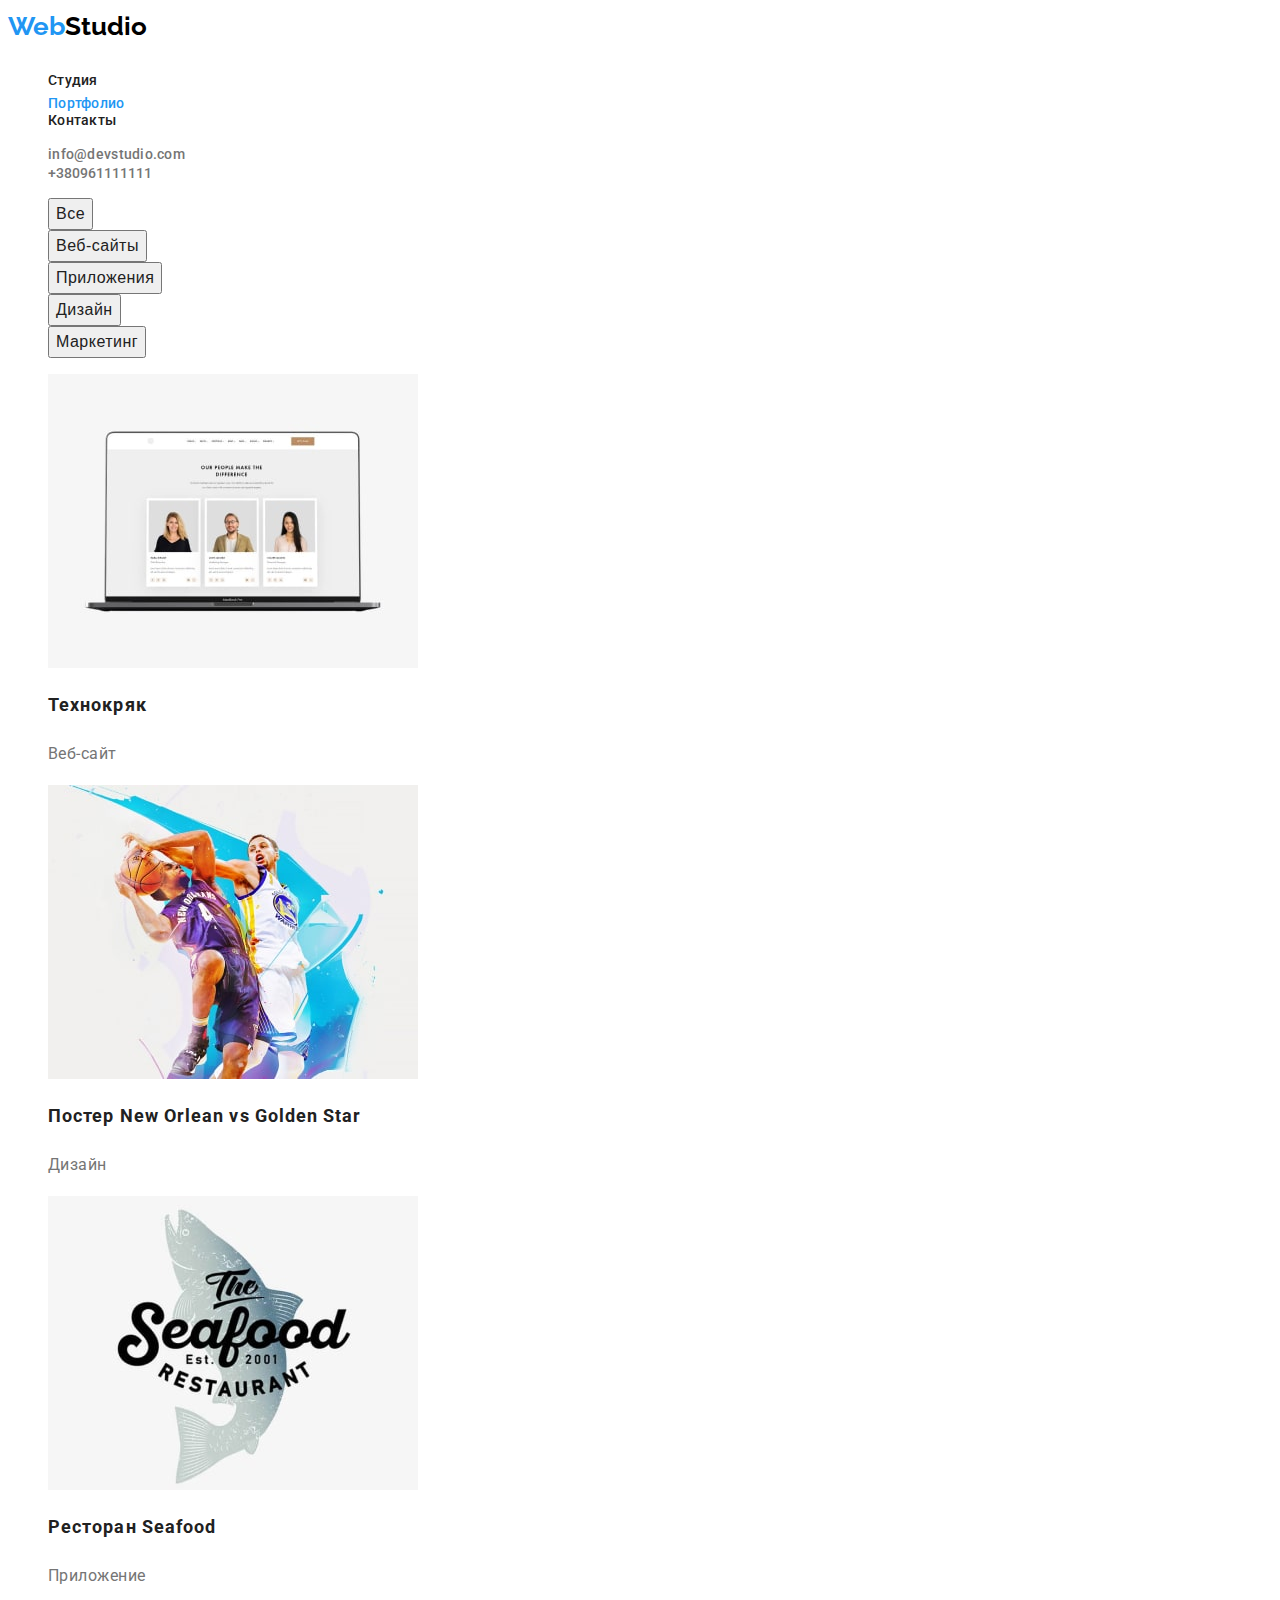
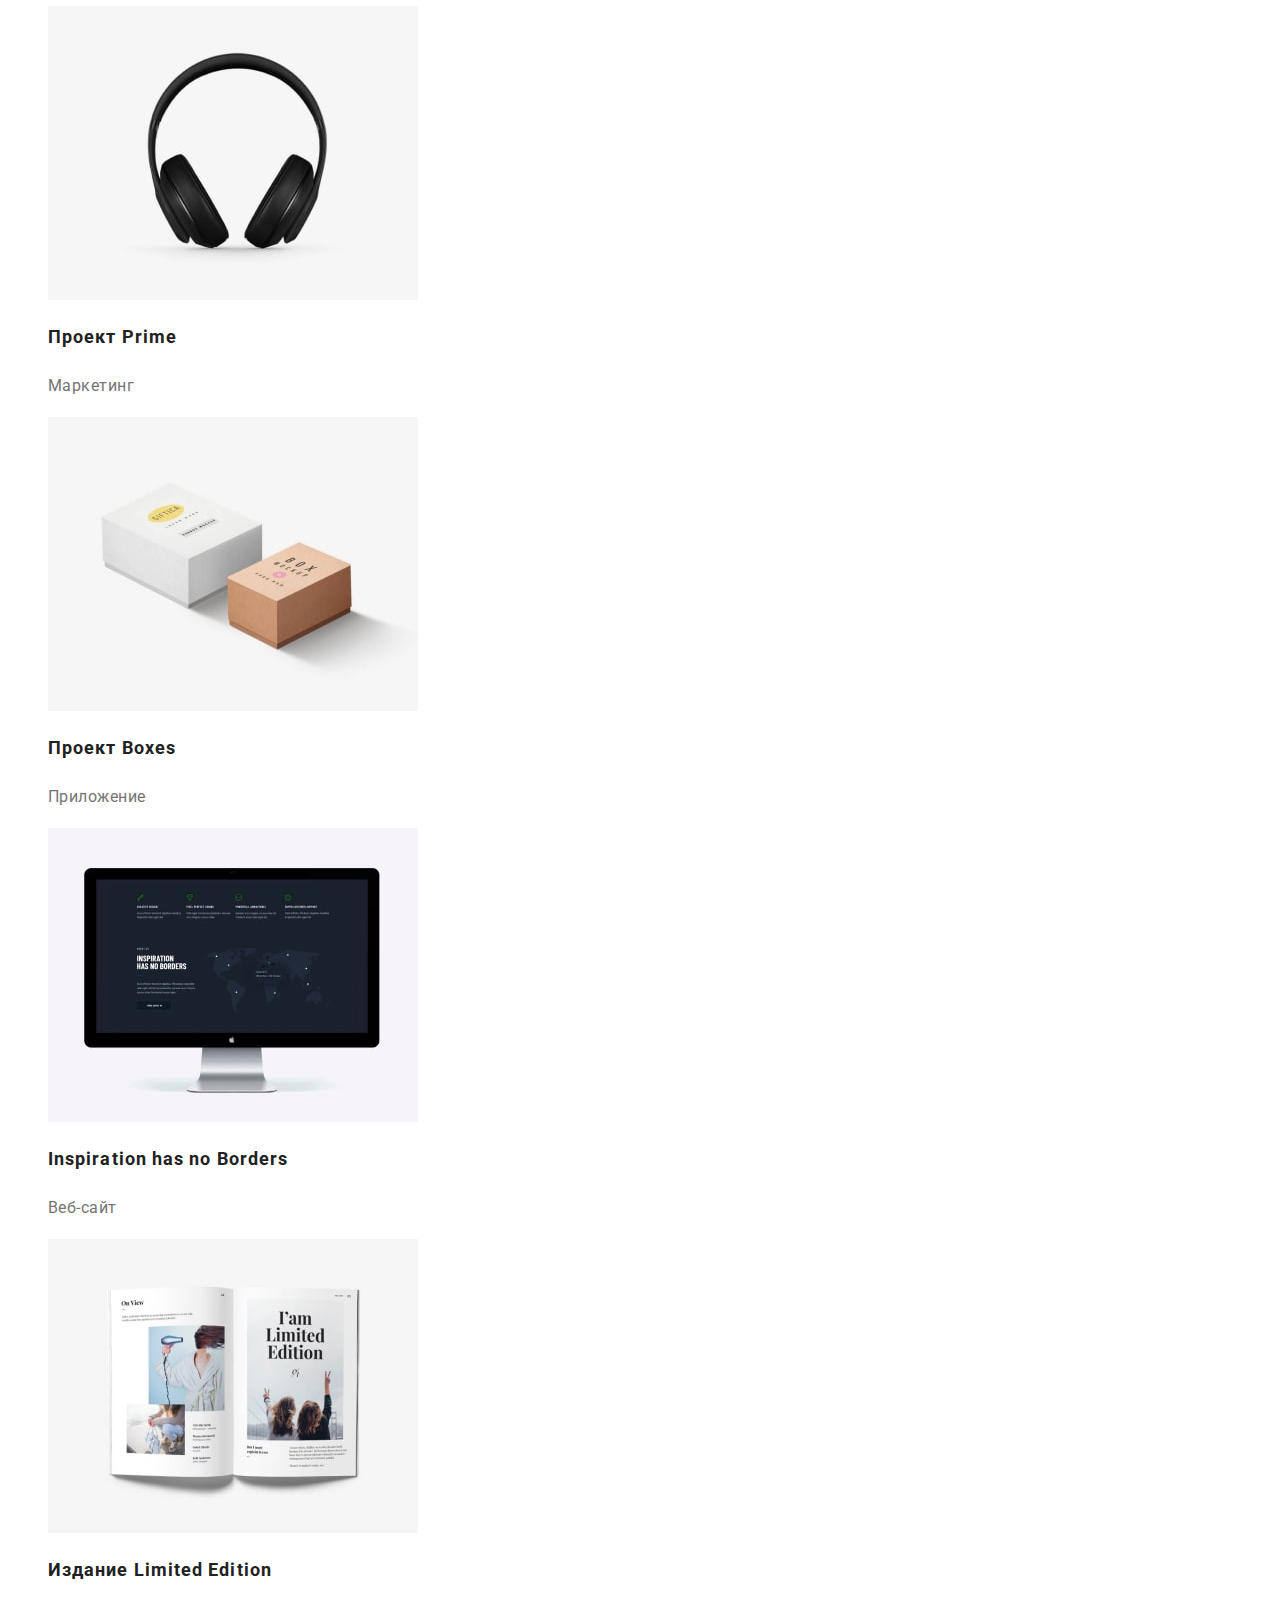
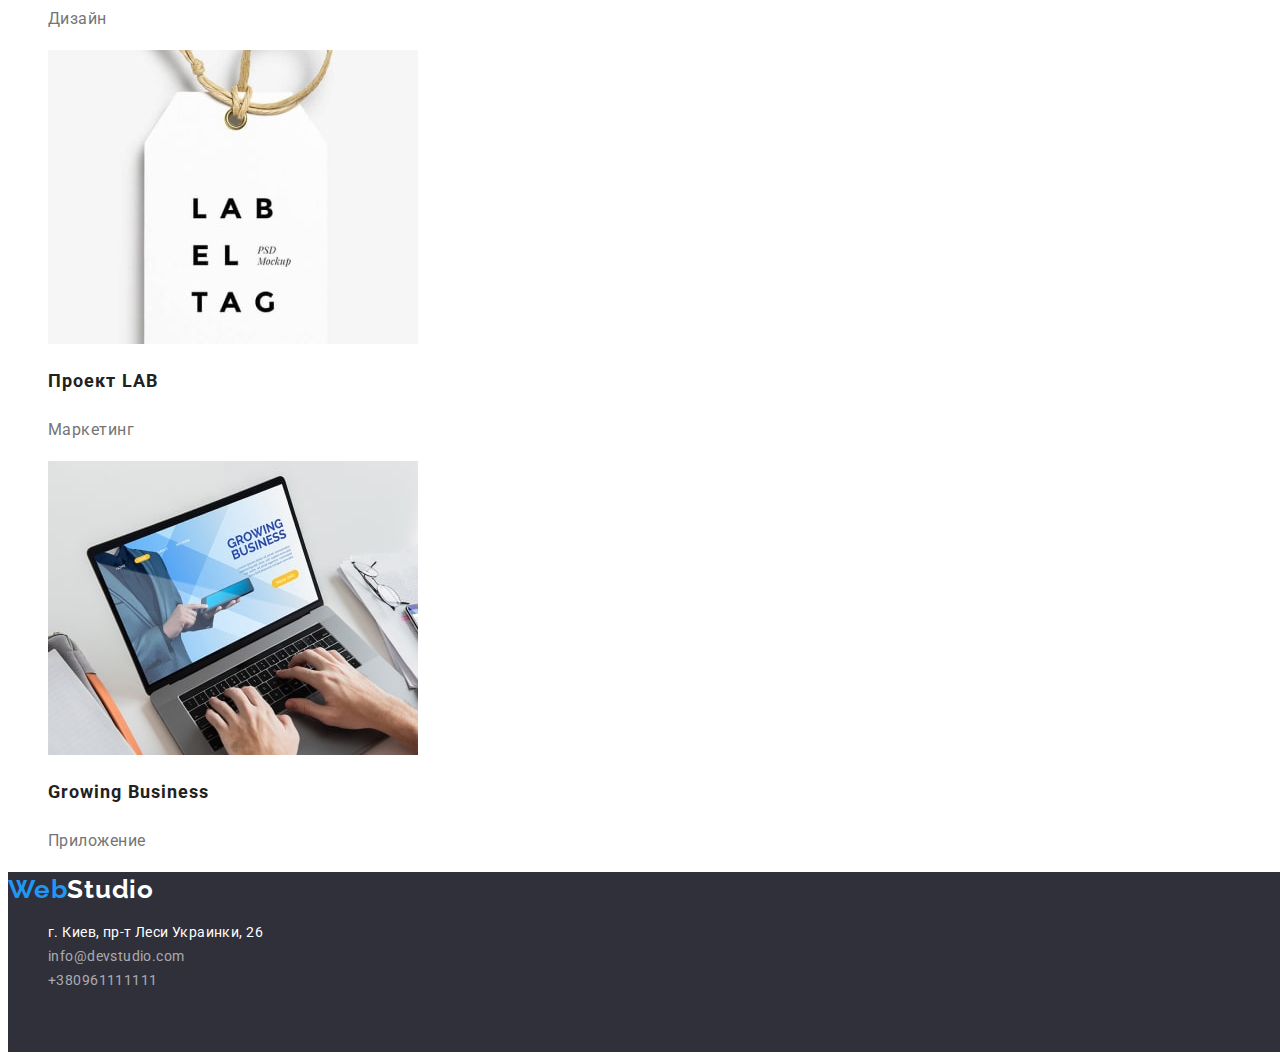
==== commit c046d1a0: "Update portfolio.html" ====
--- a/portfolio.html
+++ b/portfolio.html
@@ -10,8 +10,7 @@
   <link rel="preconnect" href="https://fonts.gstatic.com" crossorigin />
   <link
     href="https://fonts.googleapis.com/css2?family=Raleway:wght@700&family=Roboto:wght@400;500;700;900&display=swap"
-    rel="stylesheet"
-  />
+    rel="stylesheet"/>
   </head>
   <body>
     <header class="page-header">
@@ -39,7 +38,7 @@
     <main>
       <section class="section">
  <ul class="list">
-   <li><button type="button"</button><a href="#" class="button">Все</a></li>
+   <li><button type="button"</button><a href="#Все" class="button">Все</a></li>
    <li><button type="button"</button><a href="#Веб-сайты" class="button">Веб-сайты</a></li>
    <li><button type="button"</button><a href="#Приложения" class="button">Приложения</a></li>
    <li><button type="button"</button><a href="#Дизайн" class="button">Дизайн</a></li>
--- a/css/styles.css
+++ b/css/styles.css
@@ -264,9 +264,19 @@
 }
 /* Порфолио */
 .button {
-  text-decoration: none;
-  font-family: inherit;
-  cursor: pointer;
+  font-weight: 500;
+  font-size: 16px;
+  line-height: 1.62;
+  text-align: center;
+  letter-spacing: 0.03em;
+  text-decoration: none;
+  color: #212121;
+  border-radius: 4px;
+}
+.button:hover,
+.button:focus {
+  color: white;
+  background-color: #2196f3;
 }
 .header {
   background-color: #fff;
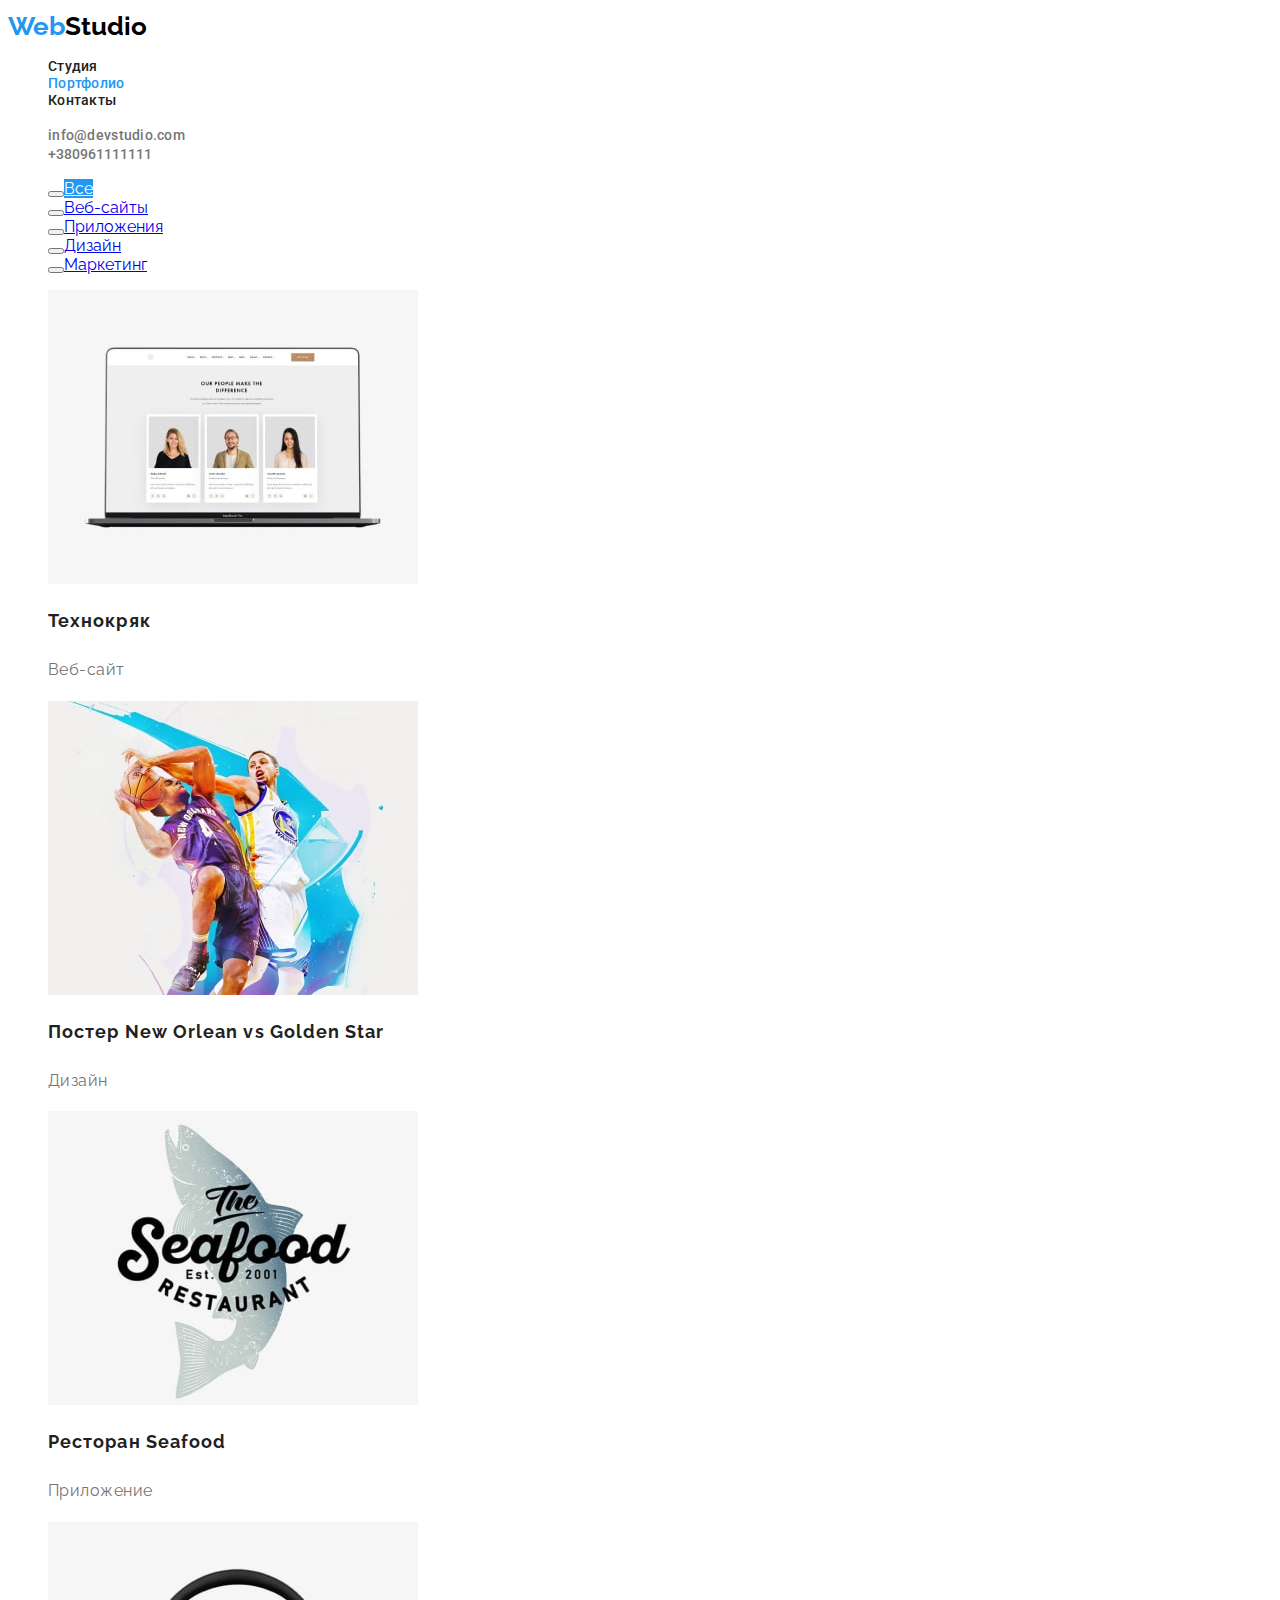
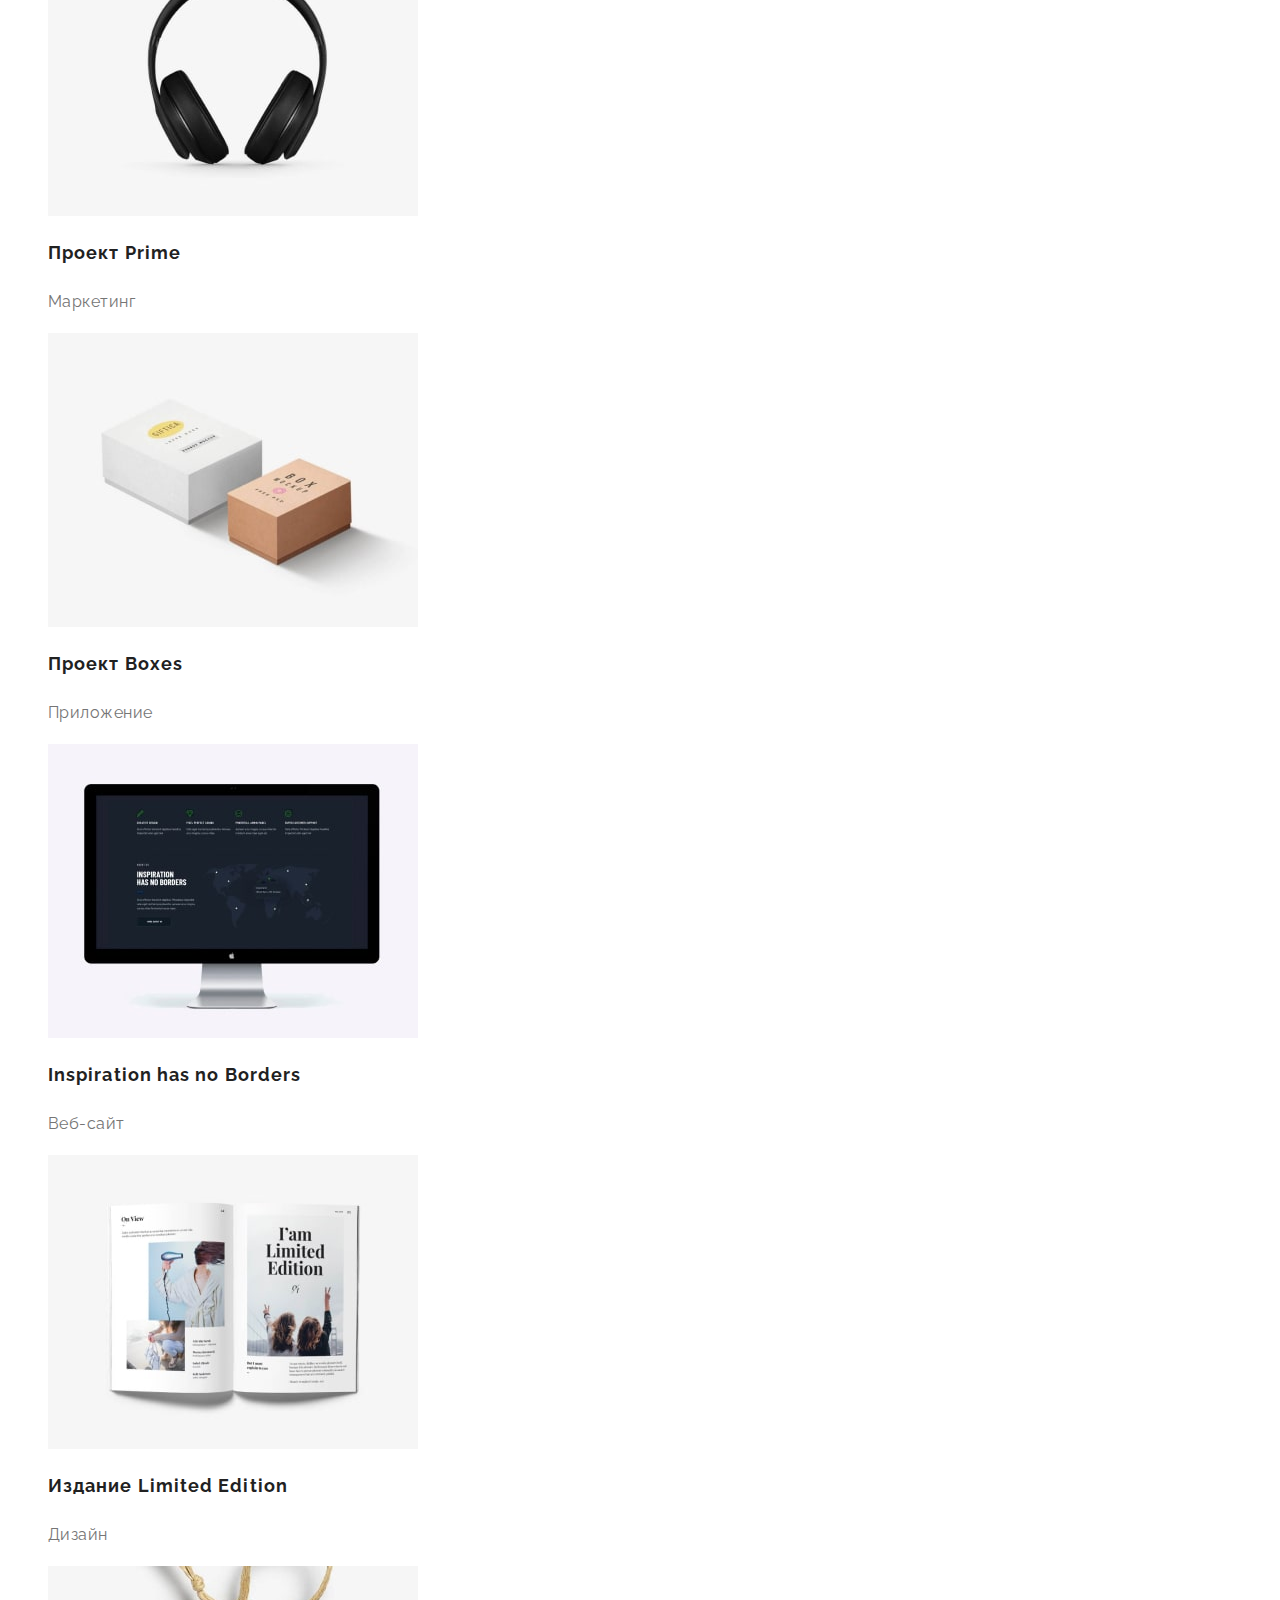
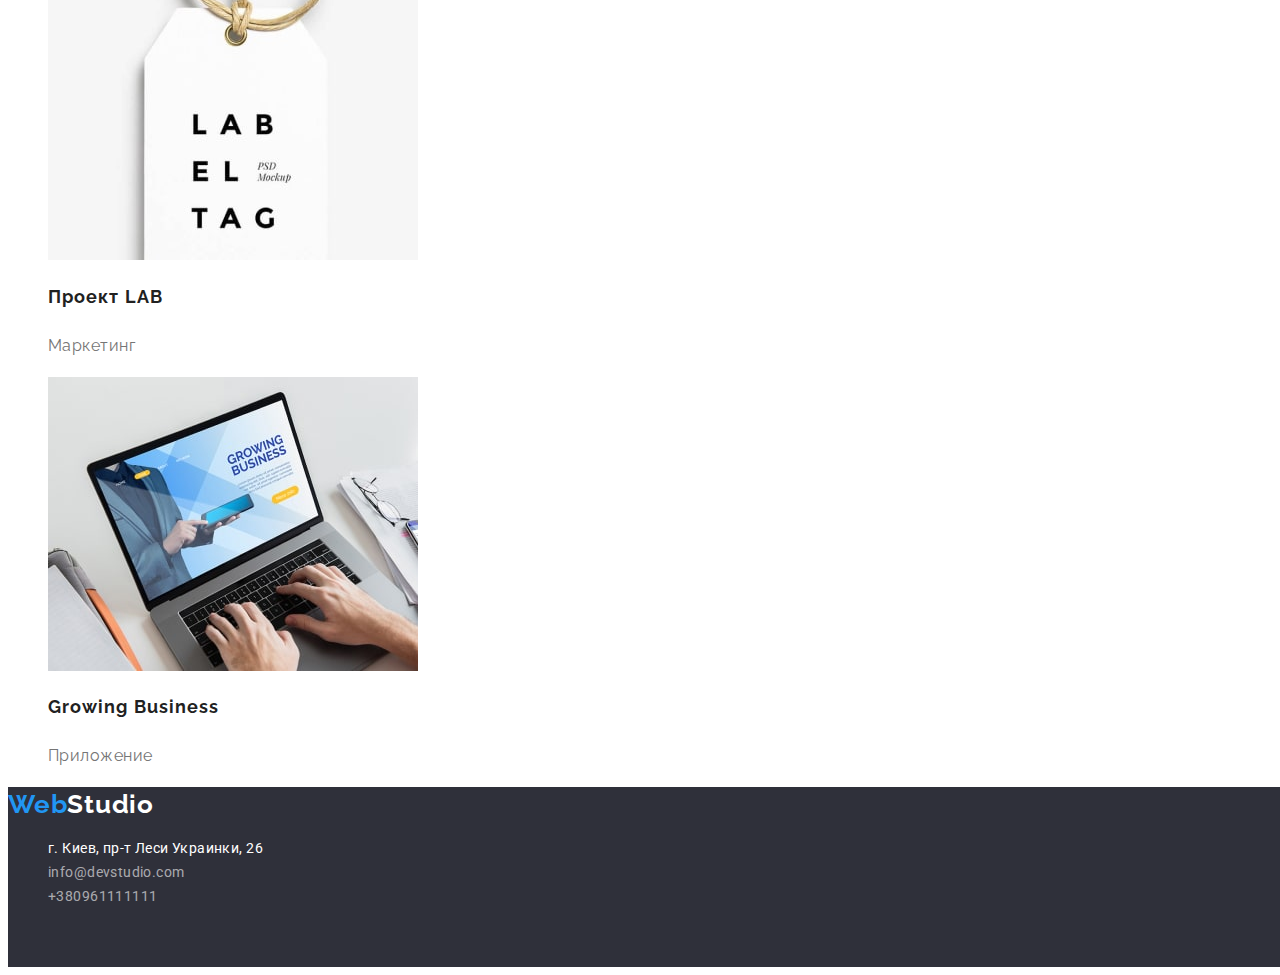
==== commit 306a5475: "Update portfolio.html" ====
--- a/portfolio.html
+++ b/portfolio.html
@@ -3,26 +3,30 @@
   <head>
     <meta charset="UTF-8" />
     <meta http-equiv="X-UA-Compatible" content="IE=edge" />
-    <meta name="viewport" content="width=device-width, initial-scale=1.0" />    
+    <meta name="viewport" content="width=device-width, initial-scale=1.0" />
     <title>Портфолио</title>
     <link rel="stylesheet" href="./css/styles.css" />
     <link rel="preconnect" href="https://fonts.googleapis.com" />
-  <link rel="preconnect" href="https://fonts.gstatic.com" crossorigin />
-  <link
-    href="https://fonts.googleapis.com/css2?family=Raleway:wght@700&family=Roboto:wght@400;500;700;900&display=swap"
-    rel="stylesheet"/>
+    <link rel="preconnect" href="https://fonts.gstatic.com" crossorigin />
+    <link
+      href="https://fonts.googleapis.com/css2?family=Raleway:wght@700&family=Roboto:wght@400;500;700;900&display=swap"
+      rel="stylesheet"
+    />
   </head>
   <body>
     <header class="page-header">
       <nav class="nav">
-        <a class="logo-link" href="./index.html">
-          <span class="logo-blue">Web</span><span class="logo-black">Studio</span>
+        <a class="logo-link" href="./index.html"></a>
+        <span class="logo-blue">Web</span><span class="logo-black">Studio</span>
         <ul class="site-nav">
           <li>
             <a href="./index.html" target="_self" class="link">Студия</a>
           </li>
           <li>
-            <a href="./portfolio.html"target="_self" class="link-current">Портфолио</a></li>
+            <a href="./portfolio.html" target="_self" class="link-current"
+              >Портфолио</a
+            >
+          </li>
           <li><a href="#" class="link">Контакты</a></li>
         </ul>
       </nav>
@@ -37,106 +41,120 @@
     </header>
     <main>
       <section class="section">
- <ul class="list">
-   <li><button type="button"</button><a href="#Все" class="button">Все</a></li>
-   <li><button type="button"</button><a href="#Веб-сайты" class="button">Веб-сайты</a></li>
-   <li><button type="button"</button><a href="#Приложения" class="button">Приложения</a></li>
-   <li><button type="button"</button><a href="#Дизайн" class="button">Дизайн</a></li>
-   <li><button type="button"</button><a href="#Маркетинг" class="button">Маркетинг</a></li>
-      </ul>
-      <ul class="list">
-        <li class="item">
-          <img
-            src="./images/portfolio/notebook.jpg"
-            alt="notebook"
-            width="370"
-            height="294"
-          />
+        <ul class="list">
+          <li>
+            <button type="button" class="button"></button><a href="#Все">Все</a>
+          </li>
+          <li>
+            <button type="button" class="button"></button
+            ><a href="#Веб-сайты">Веб-сайты</a>
+          </li>
+          <li>
+            <button type="button" class="button"></button
+            ><a href="#Приложения">Приложения</a>
+          </li>
+          <li>
+            <button type="button" class="button"></button
+            ><a href="#Дизайн">Дизайн</a>
+          </li>
+          <li>
+            <button type="button" class="button"></button
+            ><a href="#Маркетинг">Маркетинг</a>
+          </li>
+        </ul>
+        <ul class="list">
+          <li class="item">
+            <img
+              src="./images/portfolio/notebook.jpg"
+              alt="notebook"
+              width="370"
+              height="294"
+            />
 
-          <h2 class="title">Технокряк</h2>
-          <p class="title-text">Веб-сайт</p>
-        </li>
-        <li class="item">
-          <img
-            src="./images/portfolio/basketball.jpg"
-            alt="basketball"
-            width="370"
-            height="294"
-          />
-          <h2 class="title">Постер New Orlean vs Golden Star</h2>
-          <p class="title-text">Дизайн</p>
-        </li>
-        <li class="item">
-          <img
-            src="./images/portfolio/seafood.jpg"
-            alt="seafood"
-            width="370"
-            height="294"
-          />
-          <h2 class="title">Ресторан Seafood</h2>
-          <p class="title-text">Приложение</p>
-        </li>
-        <li class="item">
-          <img
-            src="./images/portfolio/handsfree.jpg"
-            alt="handsfree"
-            width="370"
-            height="294"
-          />
-          <h2 class="title">Проект Prime</h2>
-          <p class="title-text">Маркетинг</p>
-        </li>
-        <li class="item">
-          <img
-            src="./images/portfolio/boxes.jpg"
-            alt="boxes"title-
-            width="370"title-
-            height="294"
-          />
-          <h2 class="title">Проект Boxes</h2>
-          <p class="title-text">Приложение</p>
-        </li>
-        <li class="item">
-          <img
-            src="./images/portfolio/monitor.jpg"
-            alt="monitor"
-            width="370"
-            height="294"
-          />
-          <h2 lang="en" class="title">Inspiration has no Borders</h2>
-          <p class="title-text">Веб-сайт</p>
-        </li>
-        <li class="item">
-          <img
-            src="./images/portfolio/paper.jpg"
-            alt="paper"
-            width="370"
-            height="294"
-          />
-          <h2 class="title">Издание Limited Edition</h2>
-          <p class="title-text">Дизайн</p>
-        </li>
-        <li class="item">
-          <img
-            src="./images/portfolio/label.jpg"
-            alt="label"
-            width="370"
-            height="294"
-          />
-          <h2 class="title">Проект LAB</h2>
-          <p class="title-text">Маркетинг</p>
-        </li>
-        <li class="item">
-          <img
-            src="./images/portfolio/notebook2.jpg"
-            alt="notebook2"
-            width="370"
-            height="294"title-
-          />
-          <h2 lang="en" class="title">Growing Business</h2>
-          <p class="title-text">Приложение</p>
-        </li>
-      </ul>
+            <h2 class="title">Технокряк</h2>
+            <p class="title-text">Веб-сайт</p>
+          </li>
+          <li class="item">
+            <img
+              src="./images/portfolio/basketball.jpg"
+              alt="basketball"
+              width="370"
+              height="294"
+            />
+            <h2 class="title">Постер New Orlean vs Golden Star</h2>
+            <p class="title-text">Дизайн</p>
+          </li>
+          <li class="item">
+            <img
+              src="./images/portfolio/seafood.jpg"
+              alt="seafood"
+              width="370"
+              height="294"
+            />
+            <h2 class="title">Ресторан Seafood</h2>
+            <p class="title-text">Приложение</p>
+          </li>
+          <li class="item">
+            <img
+              src="./images/portfolio/handsfree.jpg"
+              alt="handsfree"
+              width="370"
+              height="294"
+            />
+            <h2 class="title">Проект Prime</h2>
+            <p class="title-text">Маркетинг</p>
+          </li>
+          <li class="item">
+            <img
+              src="./images/portfolio/boxes.jpg"
+              alt="boxes"
+              width="370"
+              height="294"
+            />
+            <h2 class="title">Проект Boxes</h2>
+            <p class="title-text">Приложение</p>
+          </li>
+          <li class="item">
+            <img
+              src="./images/portfolio/monitor.jpg"
+              alt="monitor"
+              width="370"
+              height="294"
+            />
+            <h2 lang="en" class="title">Inspiration has no Borders</h2>
+            <p class="title-text">Веб-сайт</p>
+          </li>
+          <li class="item">
+            <img
+              src="./images/portfolio/paper.jpg"
+              alt="paper"
+              width="370"
+              height="294"
+            />
+            <h2 class="title">Издание Limited Edition</h2>
+            <p class="title-text">Дизайн</p>
+          </li>
+          <li class="item">
+            <img
+              src="./images/portfolio/label.jpg"
+              alt="label"
+              width="370"
+              height="294"
+            />
+            <h2 class="title">Проект LAB</h2>
+            <p class="title-text">Маркетинг</p>
+          </li>
+          <li class="item">
+            <img
+              src="./images/portfolio/notebook2.jpg"
+              alt="notebook2"
+              width="370"
+              height="294"
+            />
+            <h2 lang="en" class="title">Growing Business</h2>
+            <p class="title-text">Приложение</p>
+          </li>
+        </ul>
       </section>
     </main>
     <footer class="footer">
--- a/css/styles.css
+++ b/css/styles.css
@@ -1,6 +1,5 @@
 body {
-  font-family: "Raleway", sans-serif;
-  font-family: "Roboto", sans-serif;
+  font-family: "Raleway", "Roboto", sans-serif;
 }
 
 ul {
@@ -263,15 +262,22 @@
   color: #2196f3;
 }
 /* Порфолио */
+a[href="#Все"] {
+  color: white;
+  background-color: #2196f3;
+  border: none;
+  display: inline-block;
+}
 .button {
+  font-family: "Roboto";
+  font-style: normal;
   font-weight: 500;
   font-size: 16px;
   line-height: 1.62;
-  text-align: center;
-  letter-spacing: 0.03em;
-  text-decoration: none;
-  color: #212121;
-  border-radius: 4px;
+  text-decoration: none;
+  text-align: center;
+  letter-spacing: 0.03em;
+  color: #212121;
 }
 .button:hover,
 .button:focus {
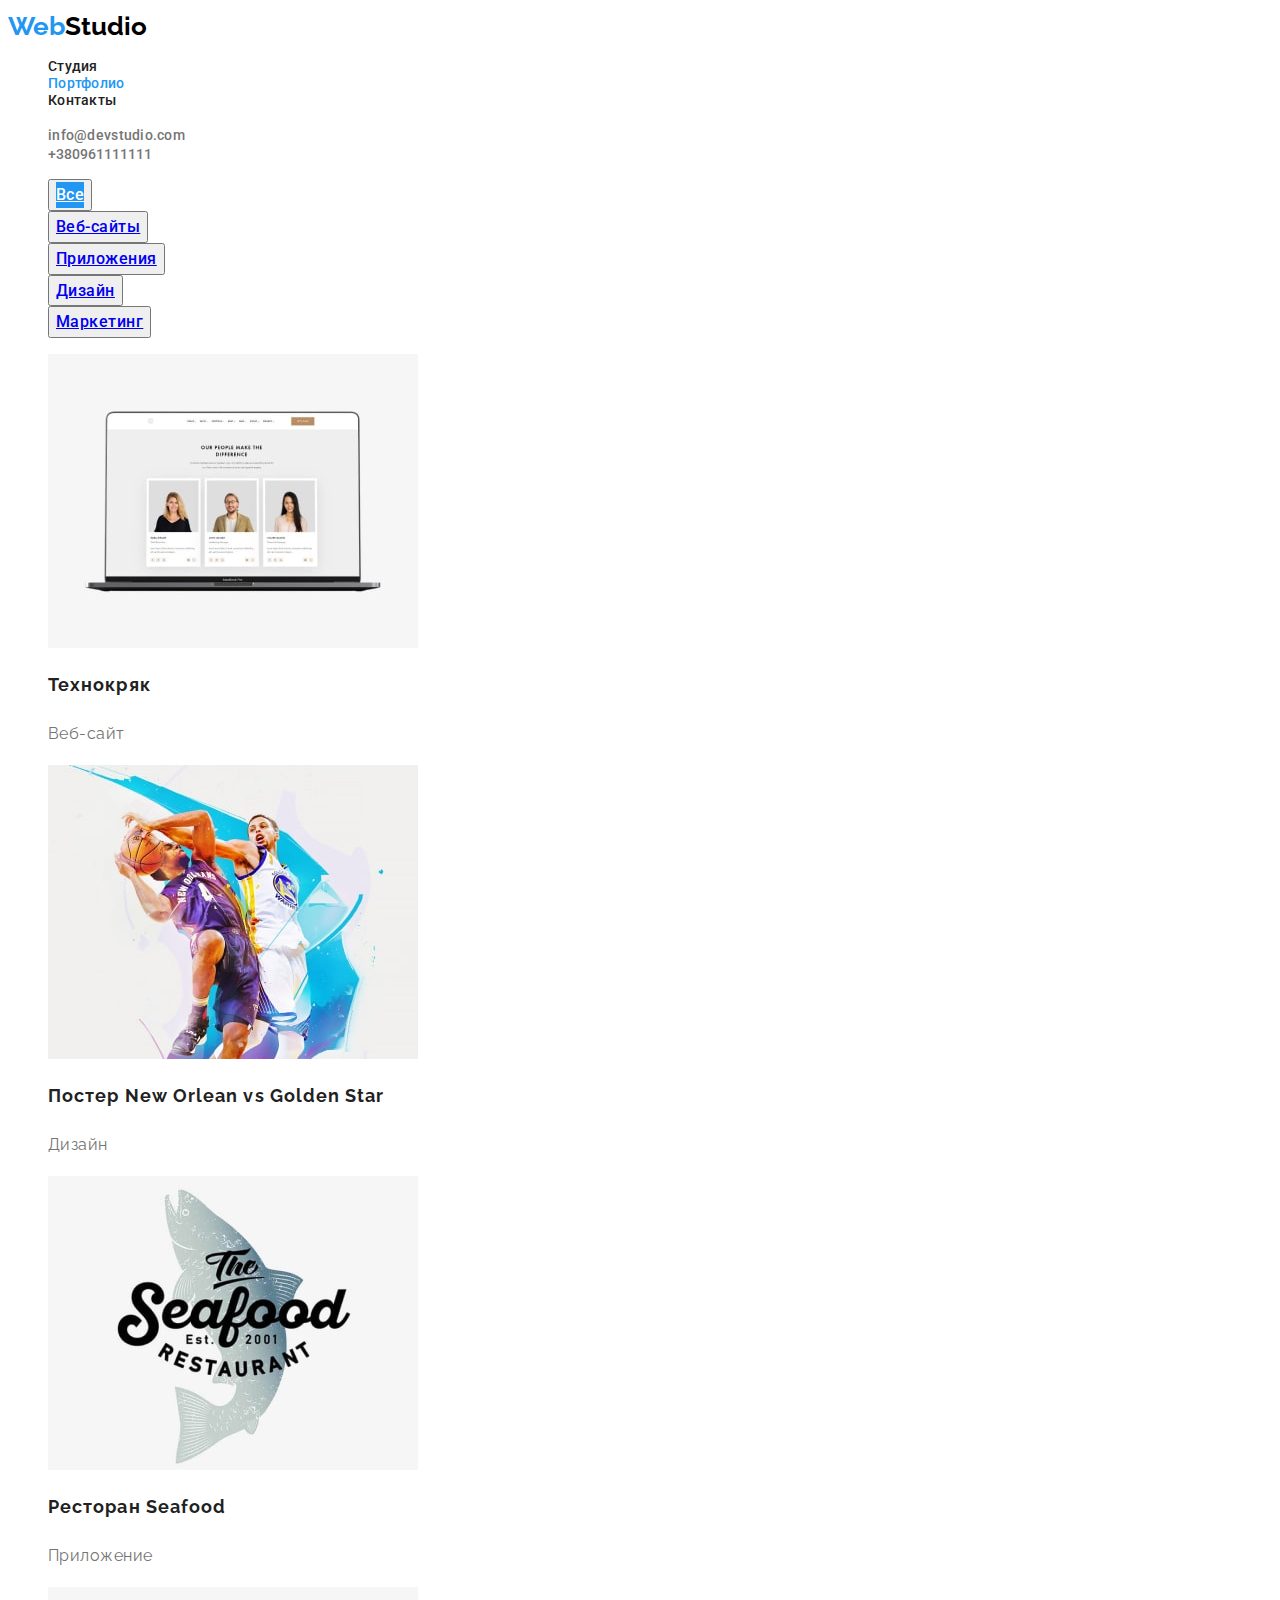
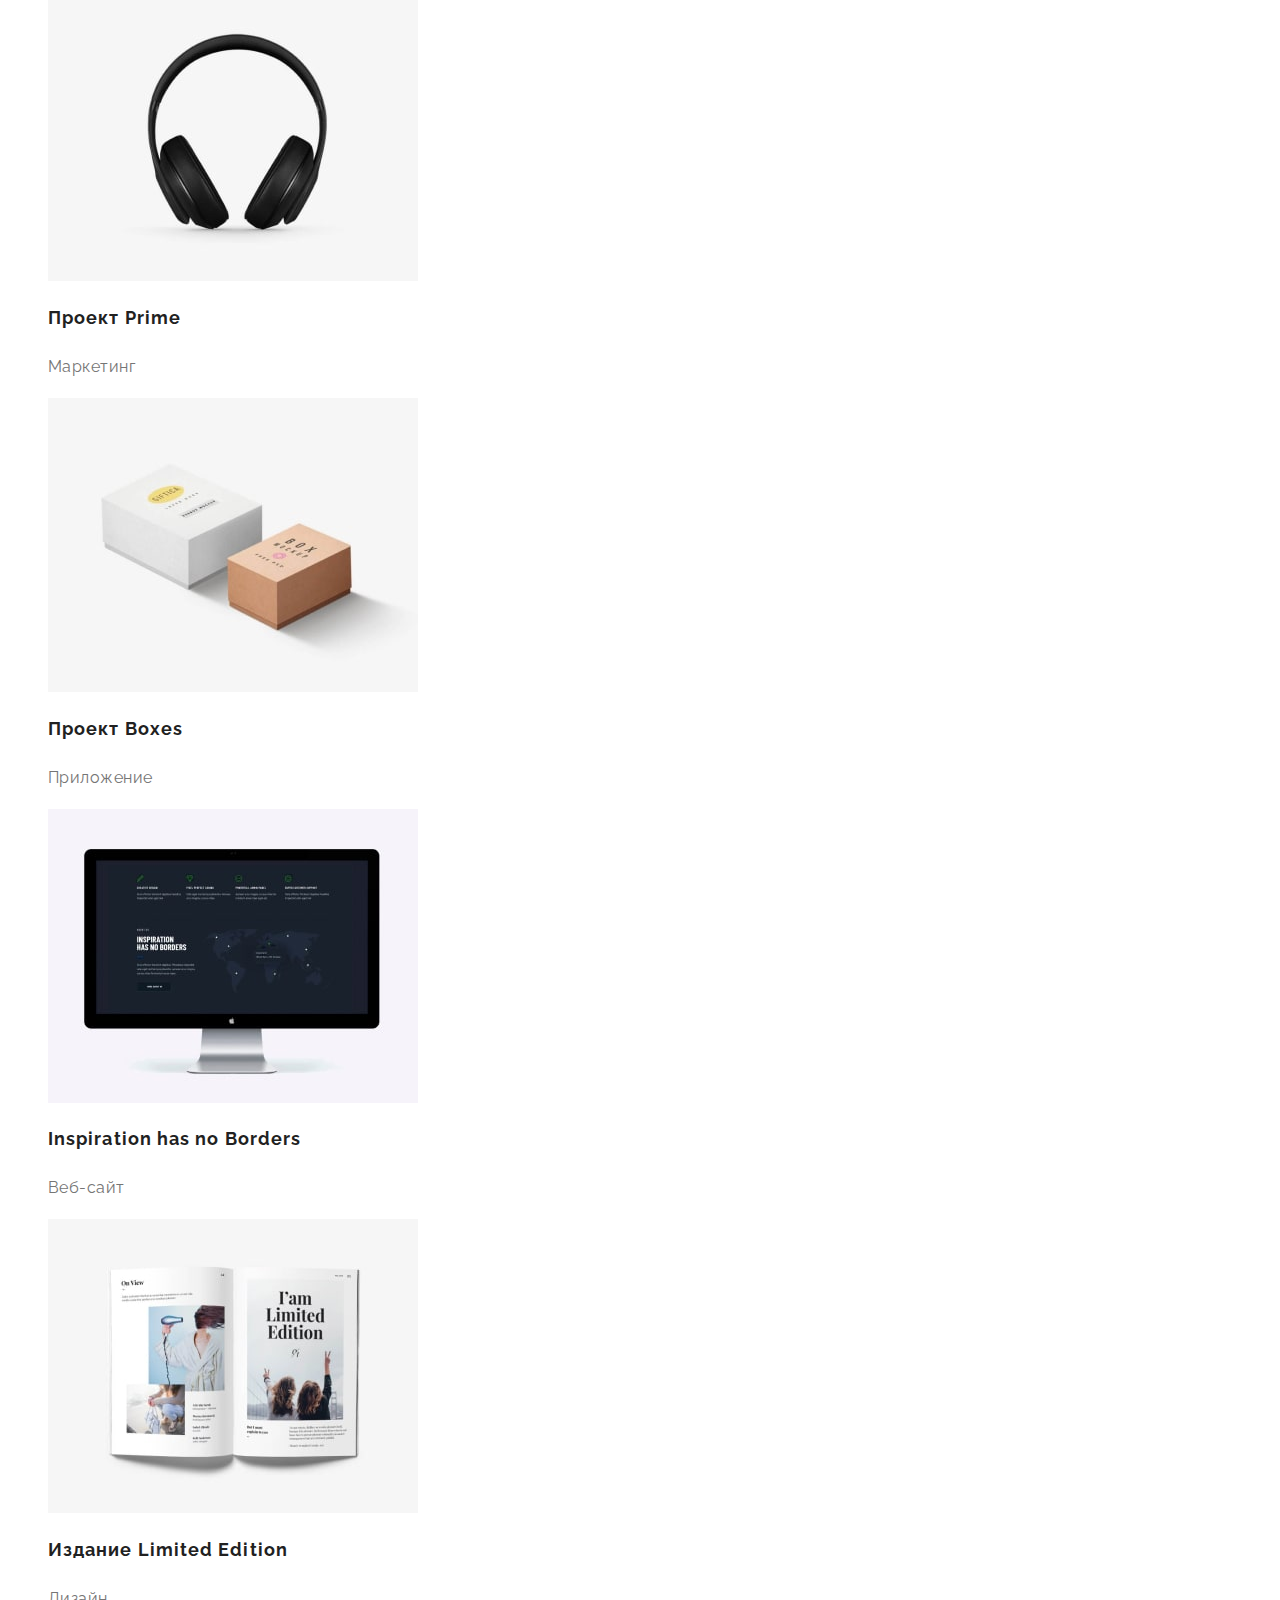
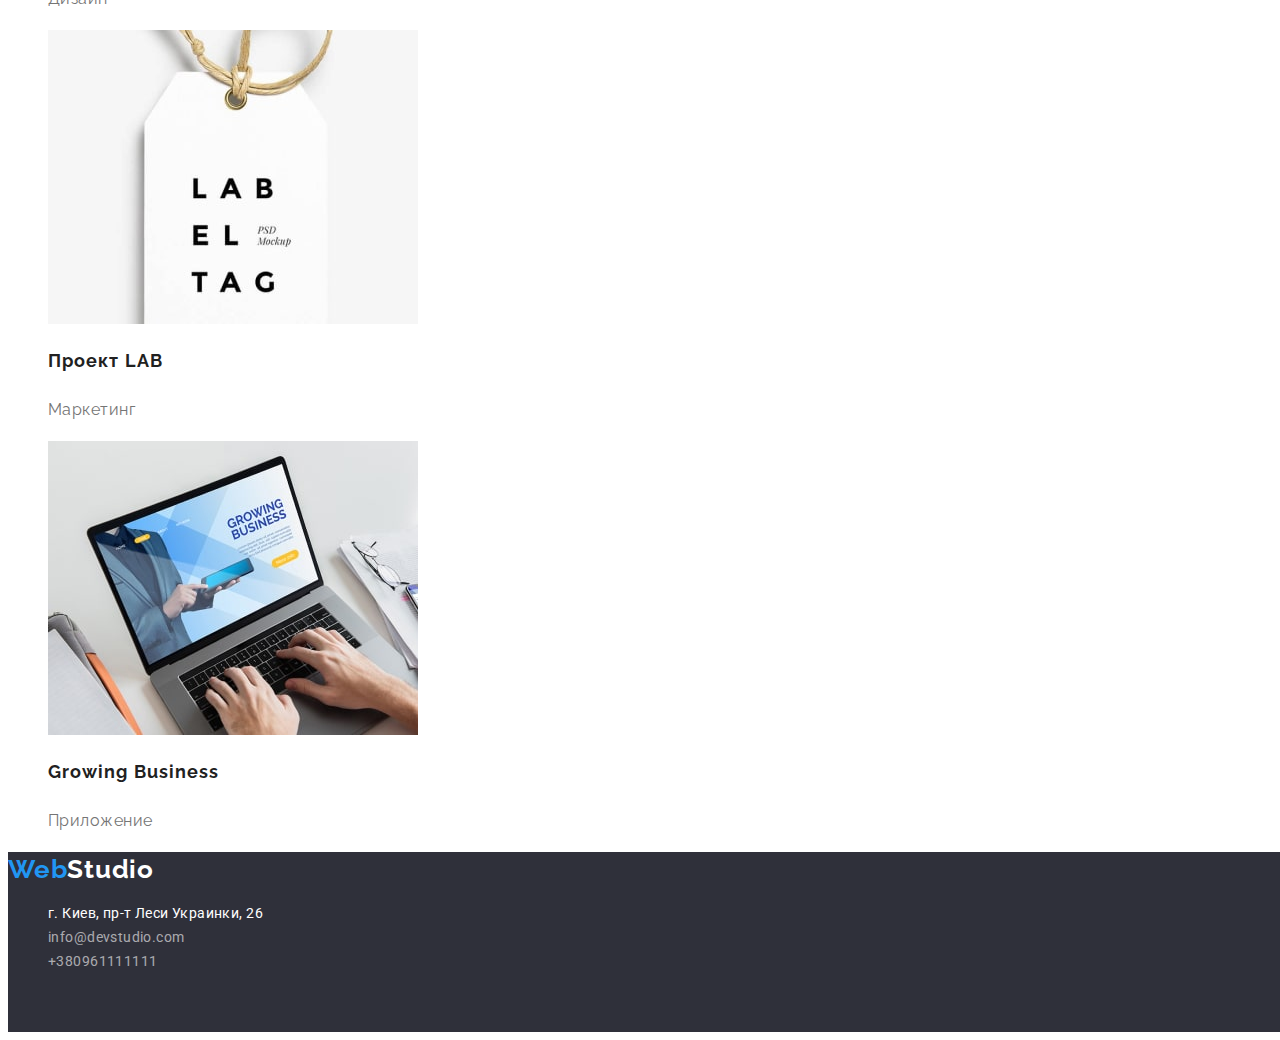
==== commit 6dda1392: "Update portfolio.html" ====
--- a/portfolio.html
+++ b/portfolio.html
@@ -43,23 +43,27 @@
       <section class="section">
         <ul class="list">
           <li>
-            <button type="button" class="button"></button><a href="#Все">Все</a>
+            <button type="button" class="button"><a href="#Все">Все</a></button>
           </li>
           <li>
-            <button type="button" class="button"></button
-            ><a href="#Веб-сайты">Веб-сайты</a>
+            <button type="button" class="button">
+              <a href="#Веб-сайты">Веб-сайты</a>
+            </button>
           </li>
           <li>
-            <button type="button" class="button"></button
-            ><a href="#Приложения">Приложения</a>
+            <button type="button" class="button">
+              <a href="#Приложения">Приложения</a>
+            </button>
           </li>
           <li>
-            <button type="button" class="button"></button
-            ><a href="#Дизайн">Дизайн</a>
+            <button type="button" class="button">
+              <a href="#Дизайн">Дизайн</a>
+            </button>
           </li>
           <li>
-            <button type="button" class="button"></button
-            ><a href="#Маркетинг">Маркетинг</a>
+            <button type="button" class="button">
+              <a href="#Маркетинг">Маркетинг</a>
+            </button>
           </li>
         </ul>
         <ul class="list">
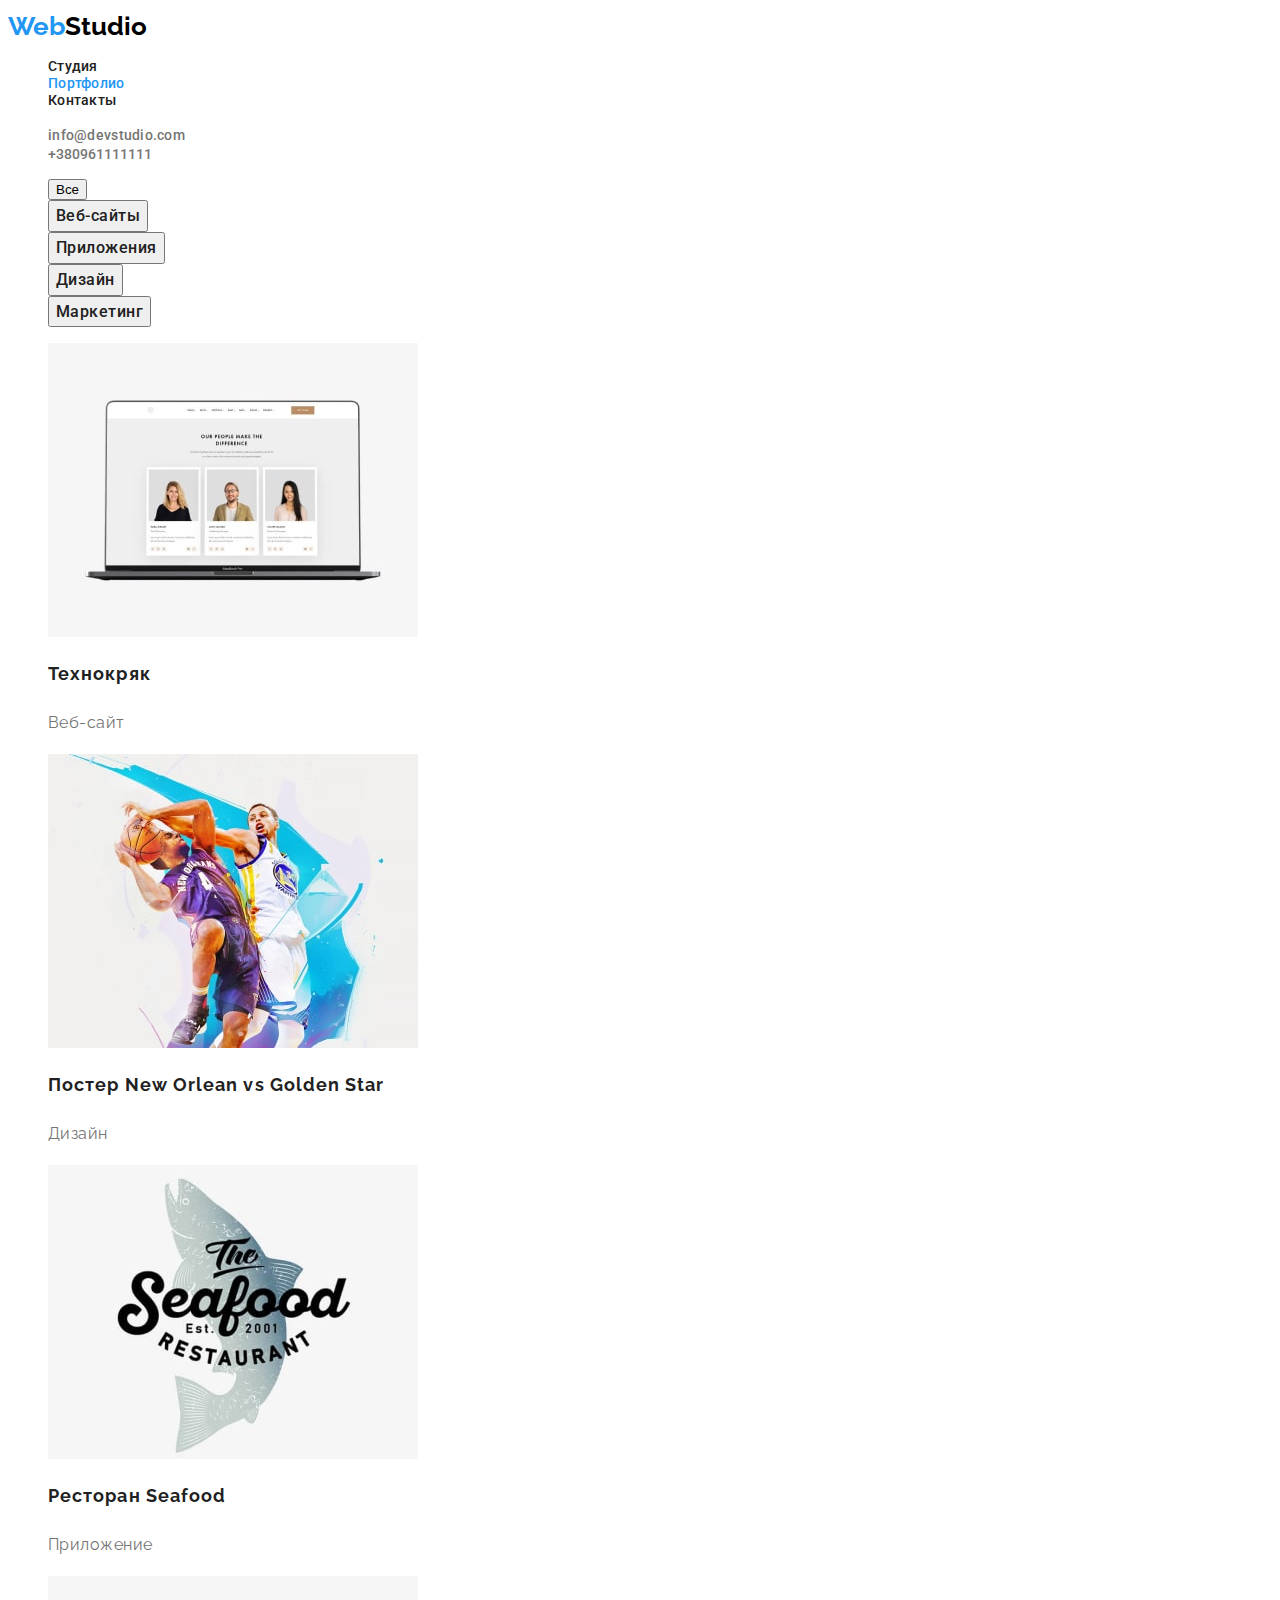
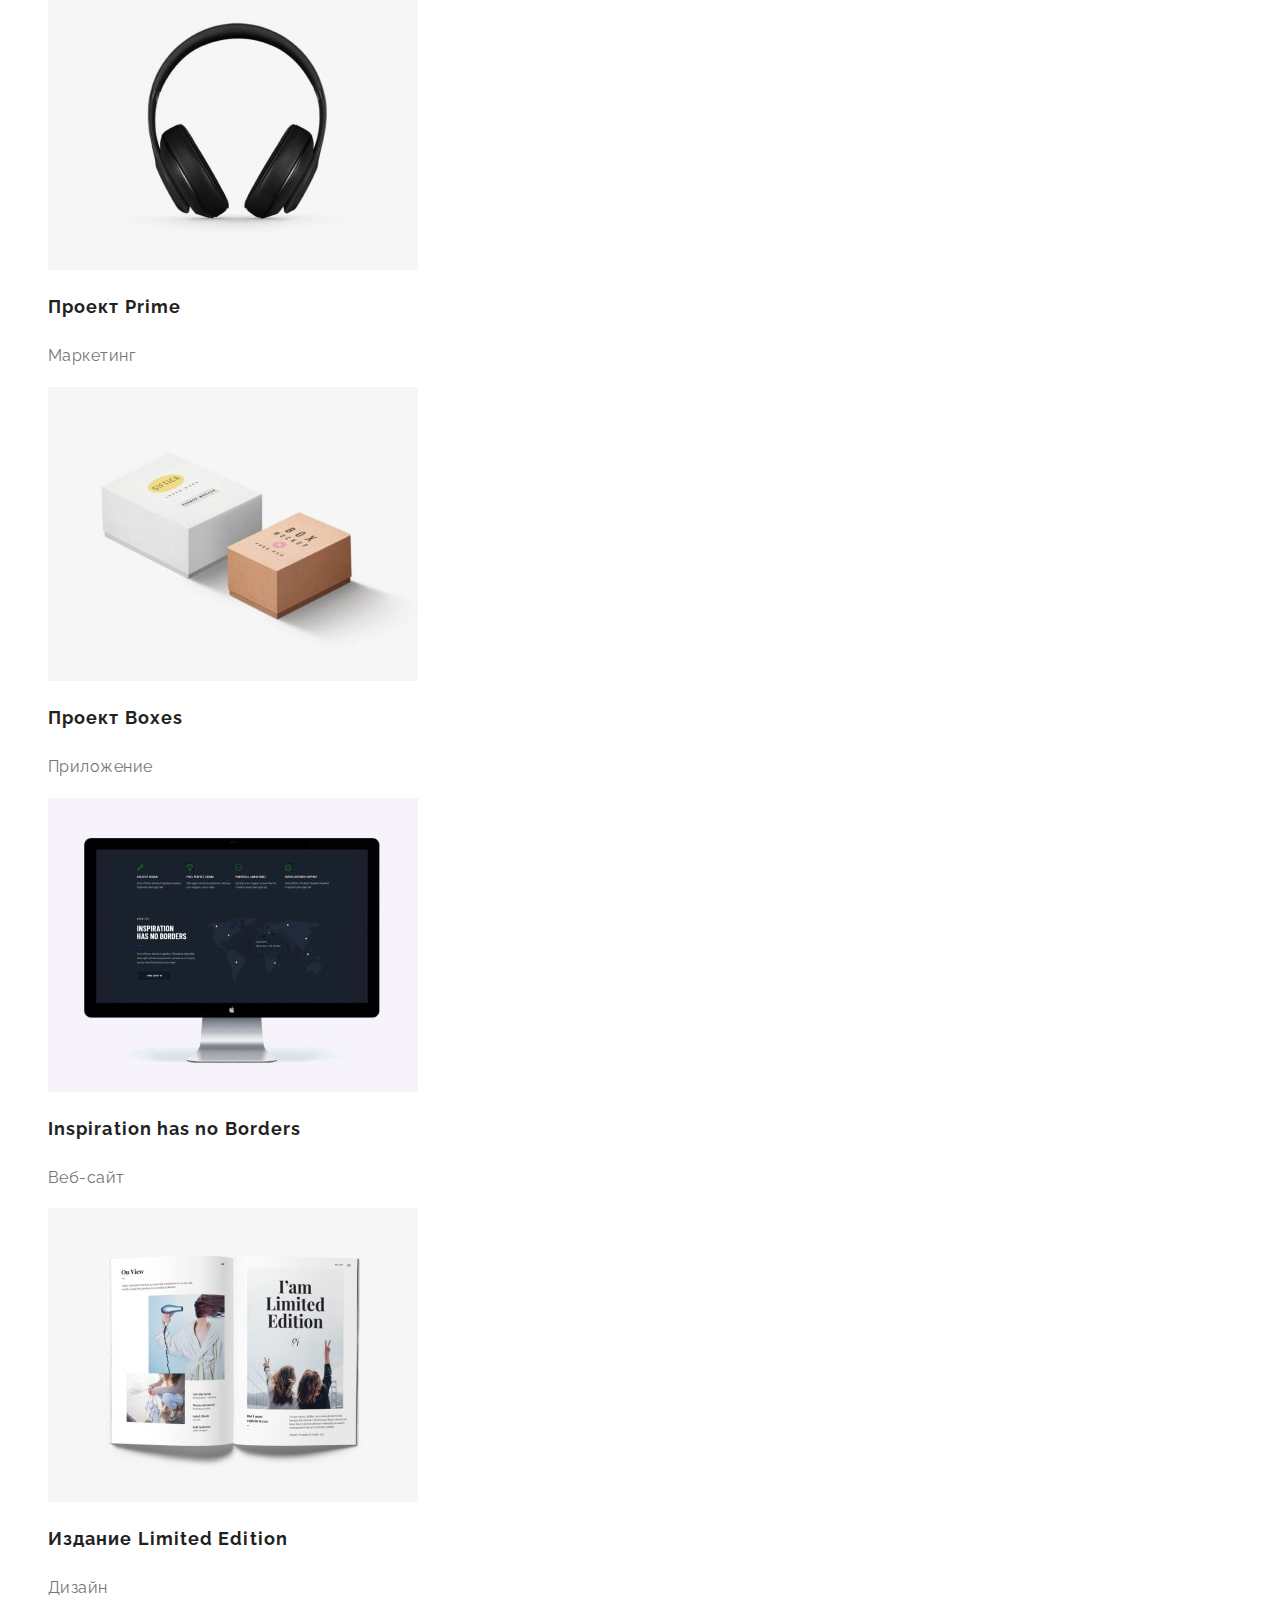
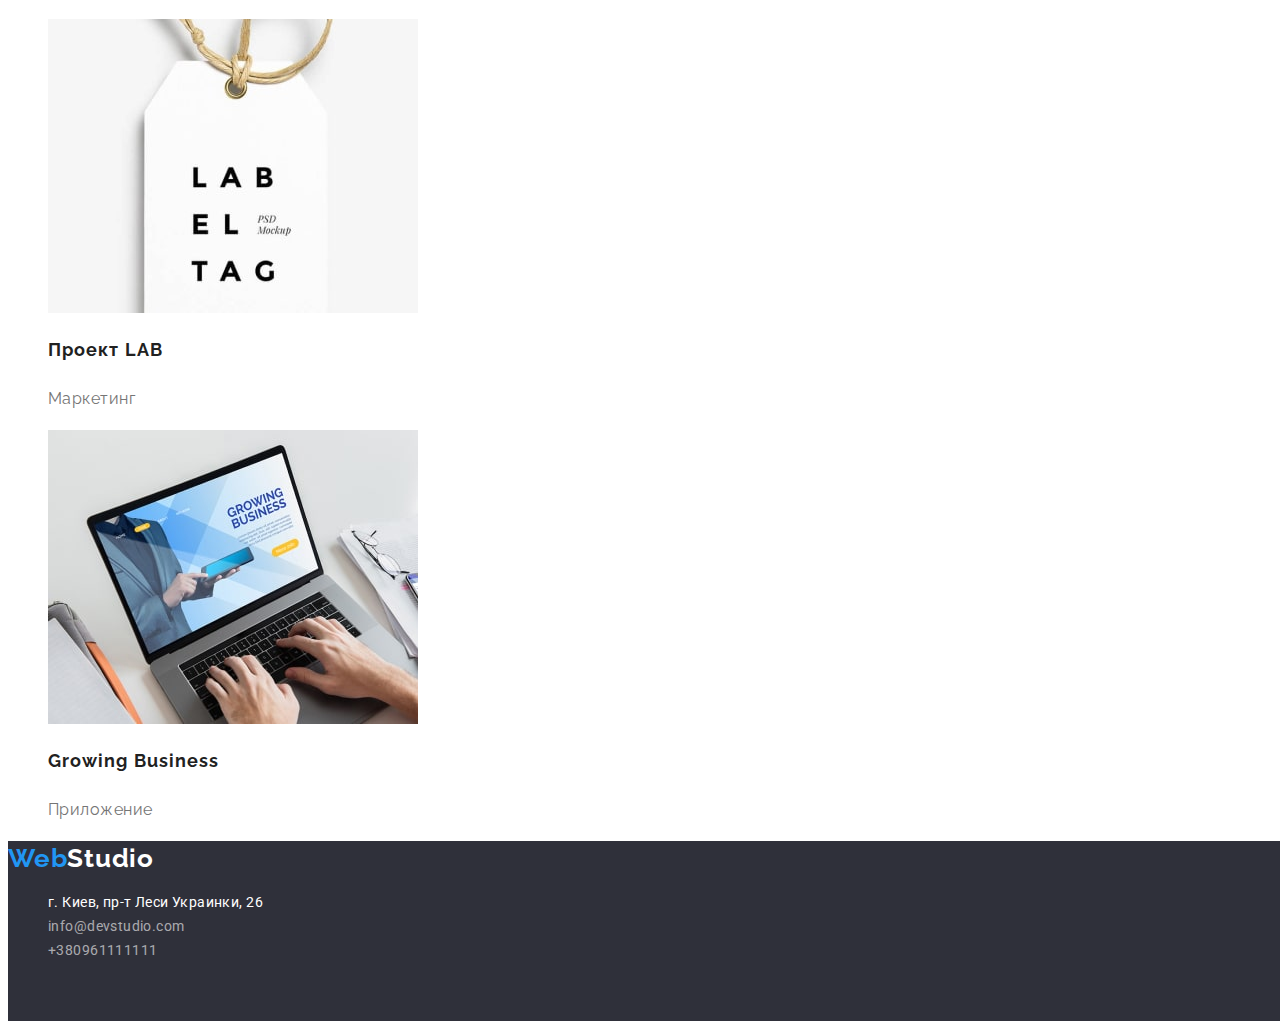
==== commit 7a454442: "Update portfolio.html" ====
--- a/portfolio.html
+++ b/portfolio.html
@@ -43,27 +43,19 @@
       <section class="section">
         <ul class="list">
           <li>
-            <button type="button" class="button"><a href="#Все">Все</a></button>
+            <button type="button" class="button-current">Все</button>
           </li>
           <li>
-            <button type="button" class="button">
-              <a href="#Веб-сайты">Веб-сайты</a>
-            </button>
+            <button type="button" class="button">Веб-сайты</button>
           </li>
           <li>
-            <button type="button" class="button">
-              <a href="#Приложения">Приложения</a>
-            </button>
+            <button type="button" class="button">Приложения</button>
           </li>
           <li>
-            <button type="button" class="button">
-              <a href="#Дизайн">Дизайн</a>
-            </button>
+            <button type="button" class="button">Дизайн</button>
           </li>
           <li>
-            <button type="button" class="button">
-              <a href="#Маркетинг">Маркетинг</a>
-            </button>
+            <button type="button" class="button">Маркетинг</button>
           </li>
         </ul>
         <ul class="list">
--- a/css/styles.css
+++ b/css/styles.css
@@ -267,6 +267,7 @@
   background-color: #2196f3;
   border: none;
   display: inline-block;
+  text-decoration: none;
 }
 .button {
   font-family: "Roboto";
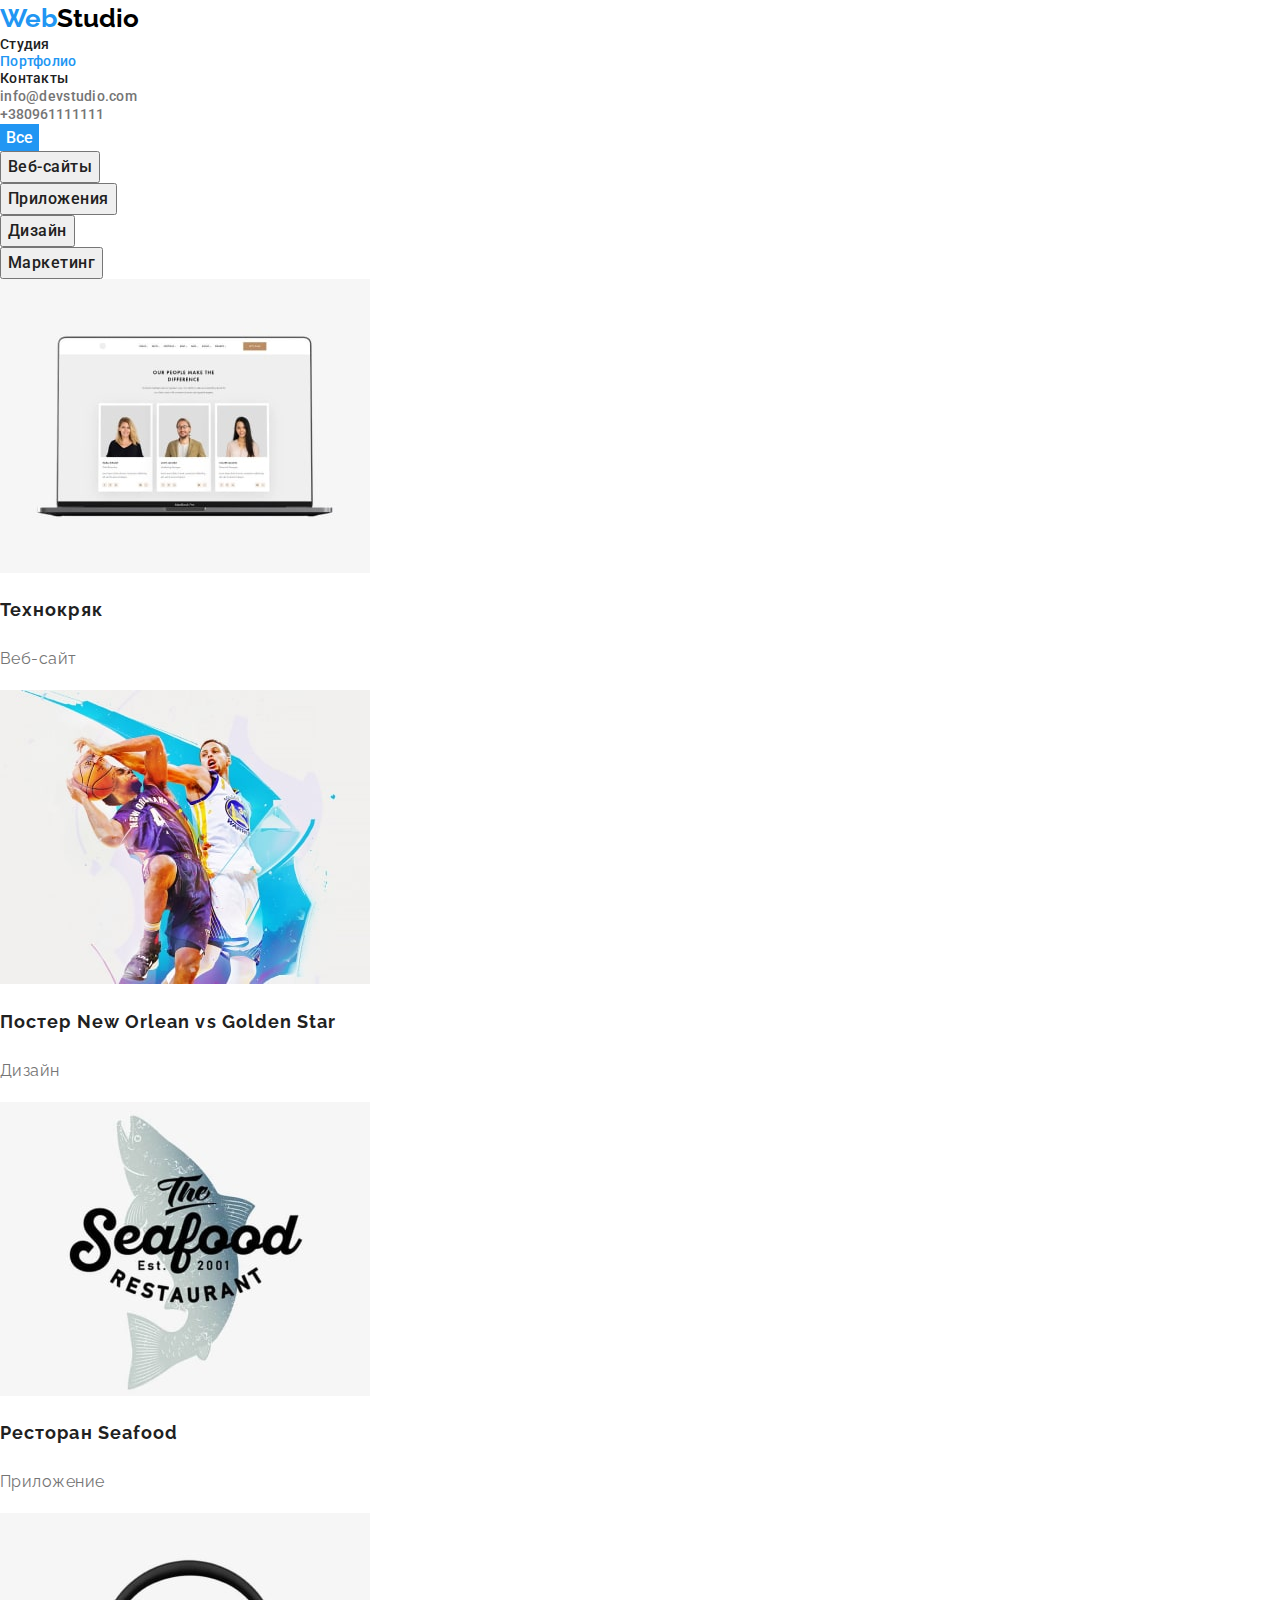
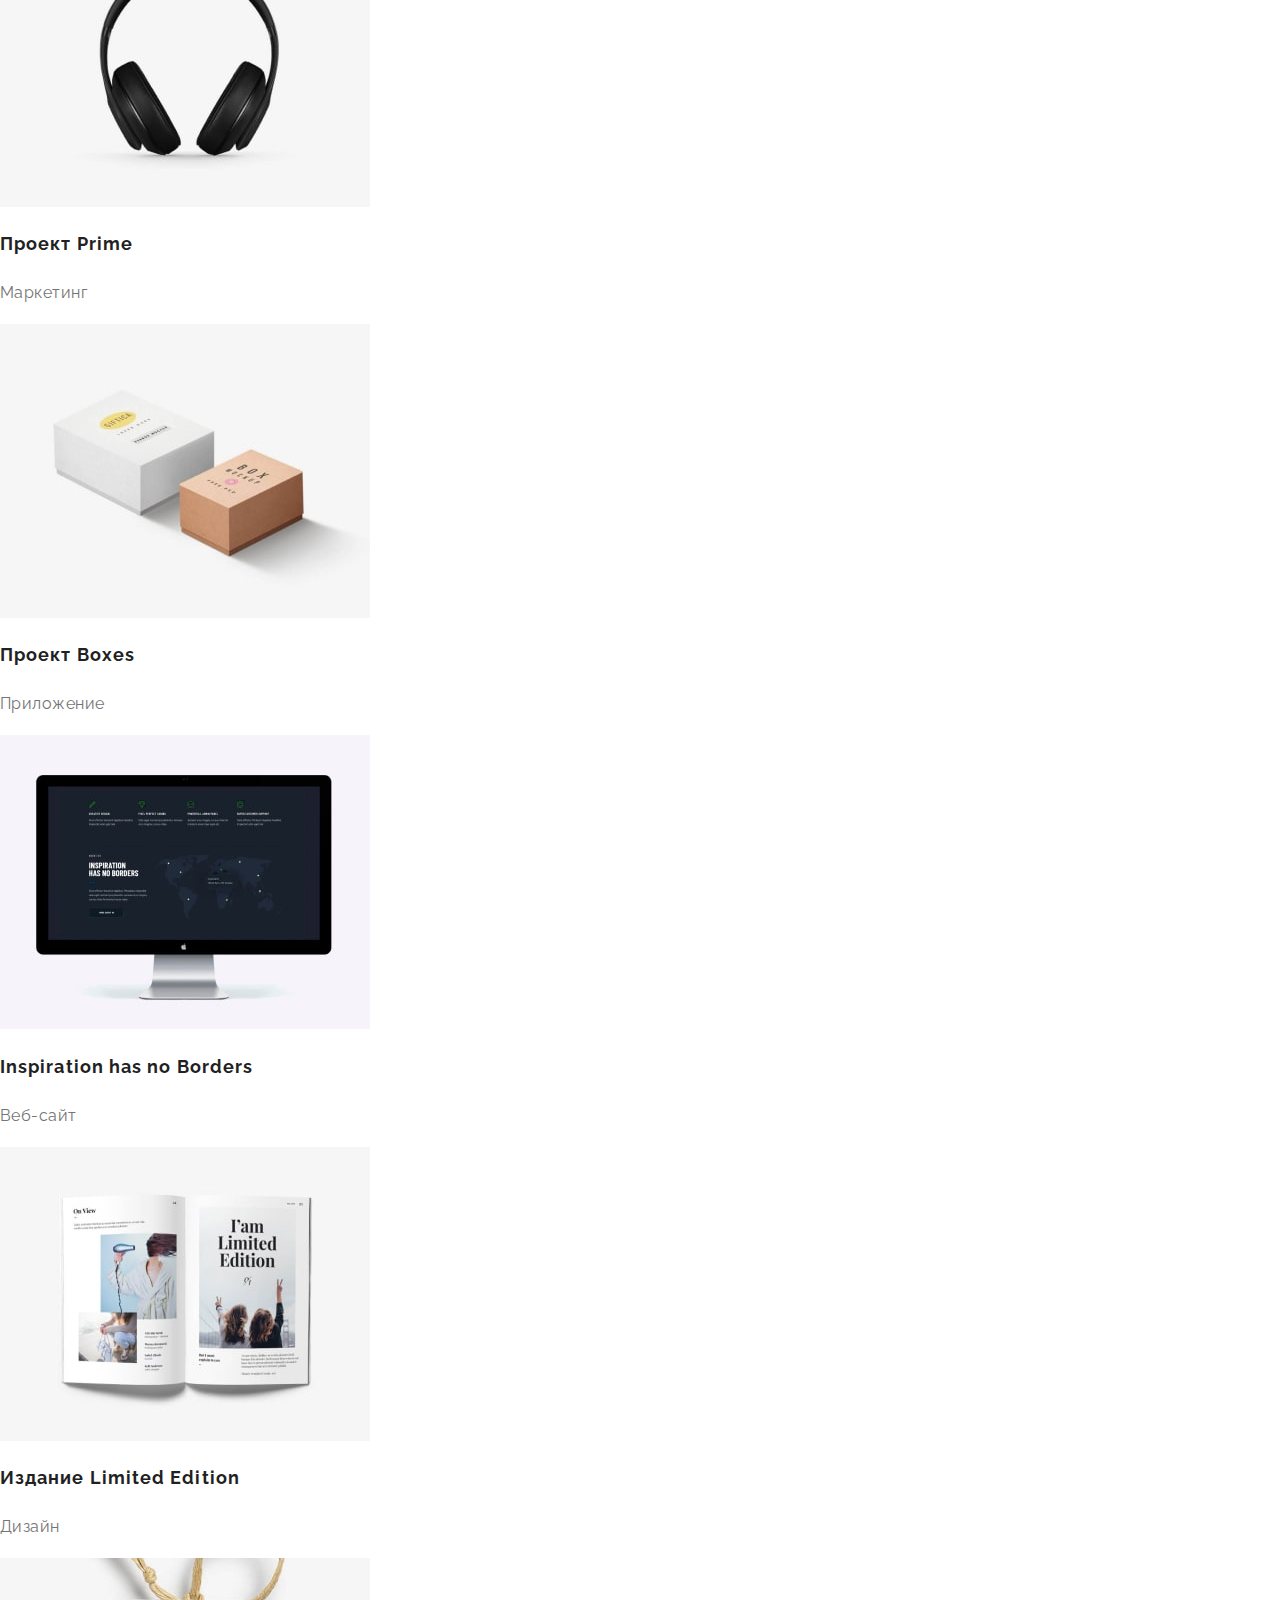
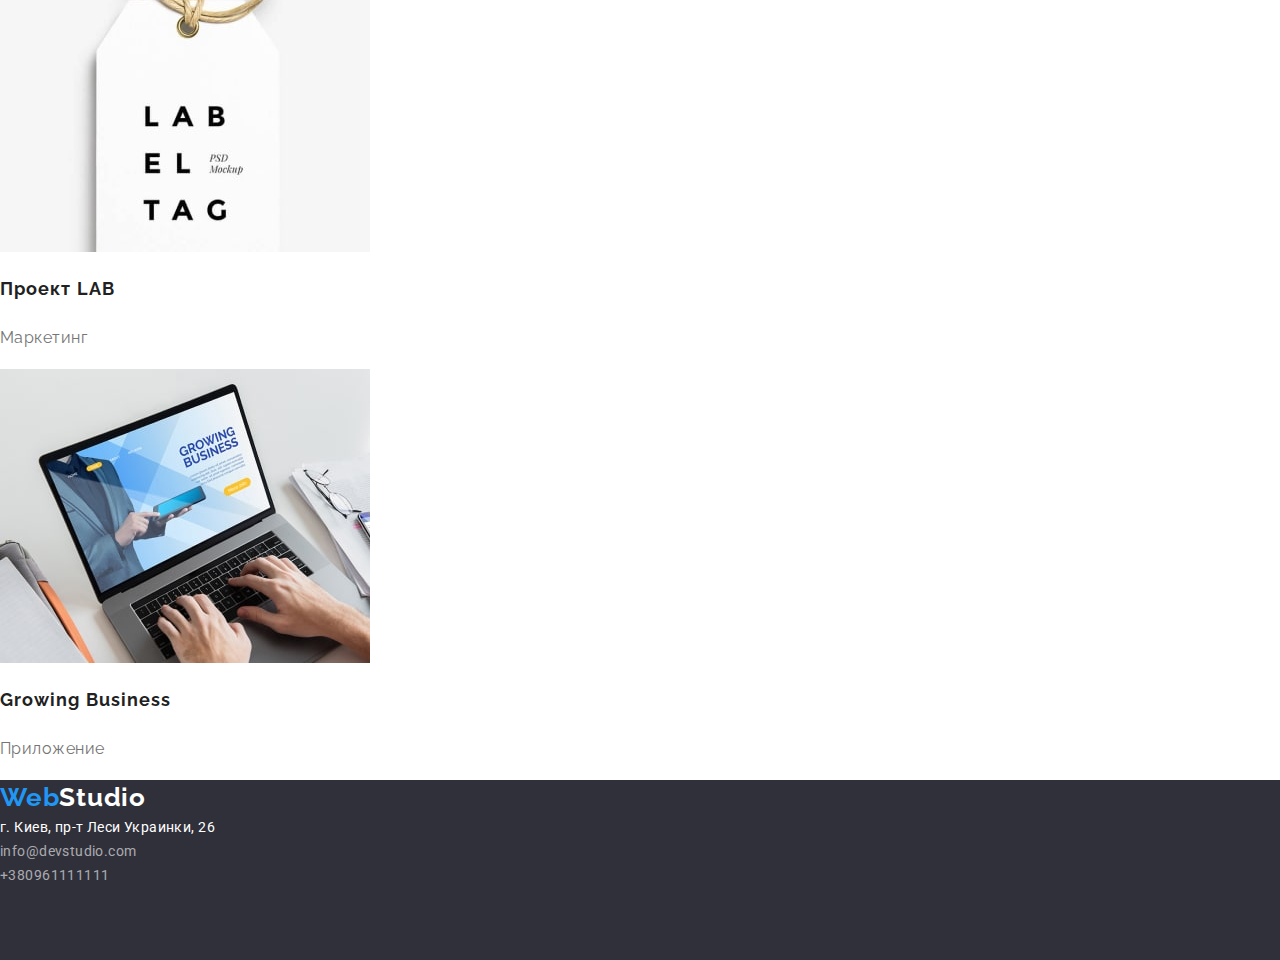
==== commit eda72911: "Update portfolio.html" ====
--- a/portfolio.html
+++ b/portfolio.html
@@ -5,13 +5,17 @@
     <meta http-equiv="X-UA-Compatible" content="IE=edge" />
     <meta name="viewport" content="width=device-width, initial-scale=1.0" />
     <title>Портфолио</title>
-    <link rel="stylesheet" href="./css/styles.css" />
     <link rel="preconnect" href="https://fonts.googleapis.com" />
     <link rel="preconnect" href="https://fonts.gstatic.com" crossorigin />
     <link
       href="https://fonts.googleapis.com/css2?family=Raleway:wght@700&family=Roboto:wght@400;500;700;900&display=swap"
       rel="stylesheet"
     />
+    <link
+      rel="stylesheet"
+      href="https://cdnjs.cloudflare.com/ajax/libs/modern-normalize/1.1.0/modern-normalize.min.css"
+    />
+    <link rel="stylesheet" href="./css/styles.css" />
   </head>
   <body>
     <header class="page-header">
--- a/css/styles.css
+++ b/css/styles.css
@@ -4,7 +4,10 @@
 
 ul {
   list-style: none;
-}
+  padding: 0;
+  margin: 0;
+}
+
 /* Логотип */
 .logo-link {
   font-family: "Raleway";
@@ -262,21 +265,24 @@
   color: #2196f3;
 }
 /* Порфолио */
-a[href="#Все"] {
+.button-current {
+  font-family: "Roboto";
+  font-style: normal;
+  font-weight: 500;
+  font-size: 16px;
+  line-height: 1.62;
   color: white;
   background-color: #2196f3;
   border: none;
   display: inline-block;
-  text-decoration: none;
-}
-.button {
+}
+.list .button {
   font-family: "Roboto";
   font-style: normal;
   font-weight: 500;
   font-size: 16px;
   line-height: 1.62;
   text-decoration: none;
-  text-align: center;
   letter-spacing: 0.03em;
   color: #212121;
 }
